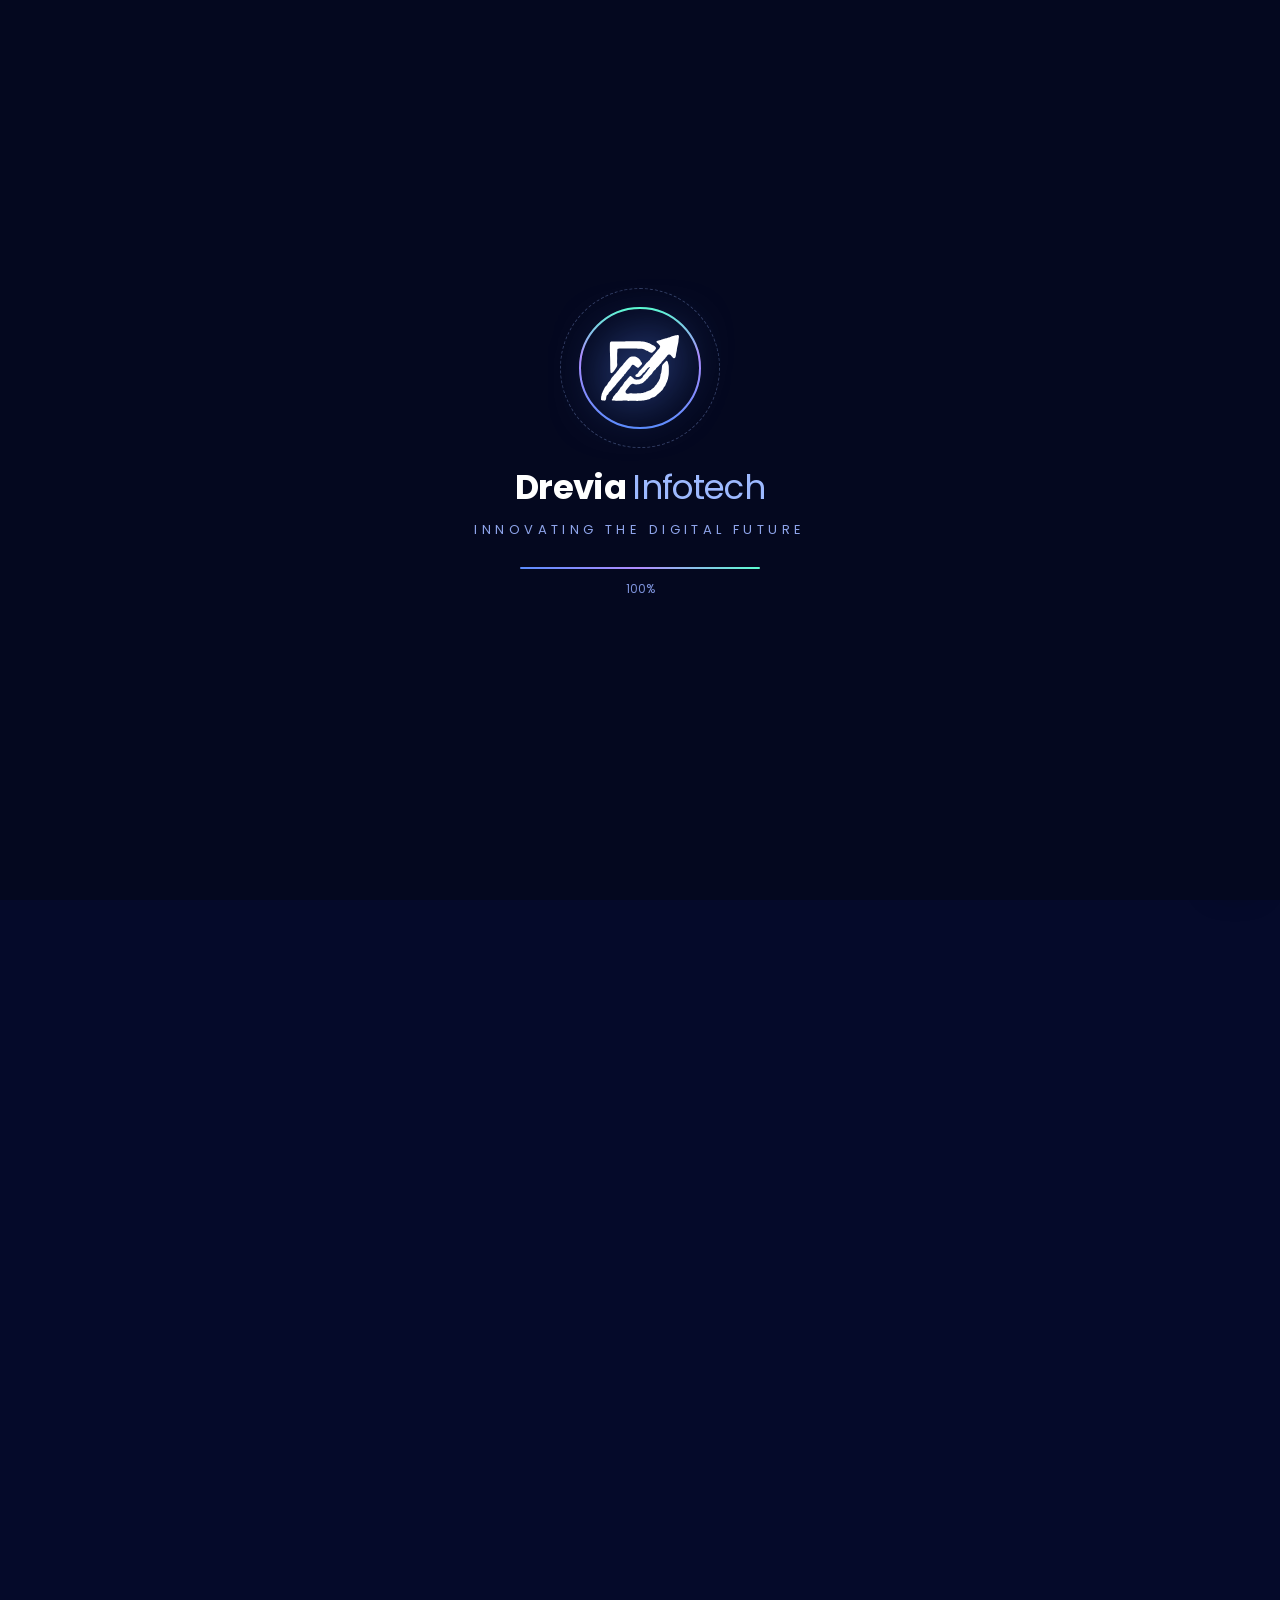
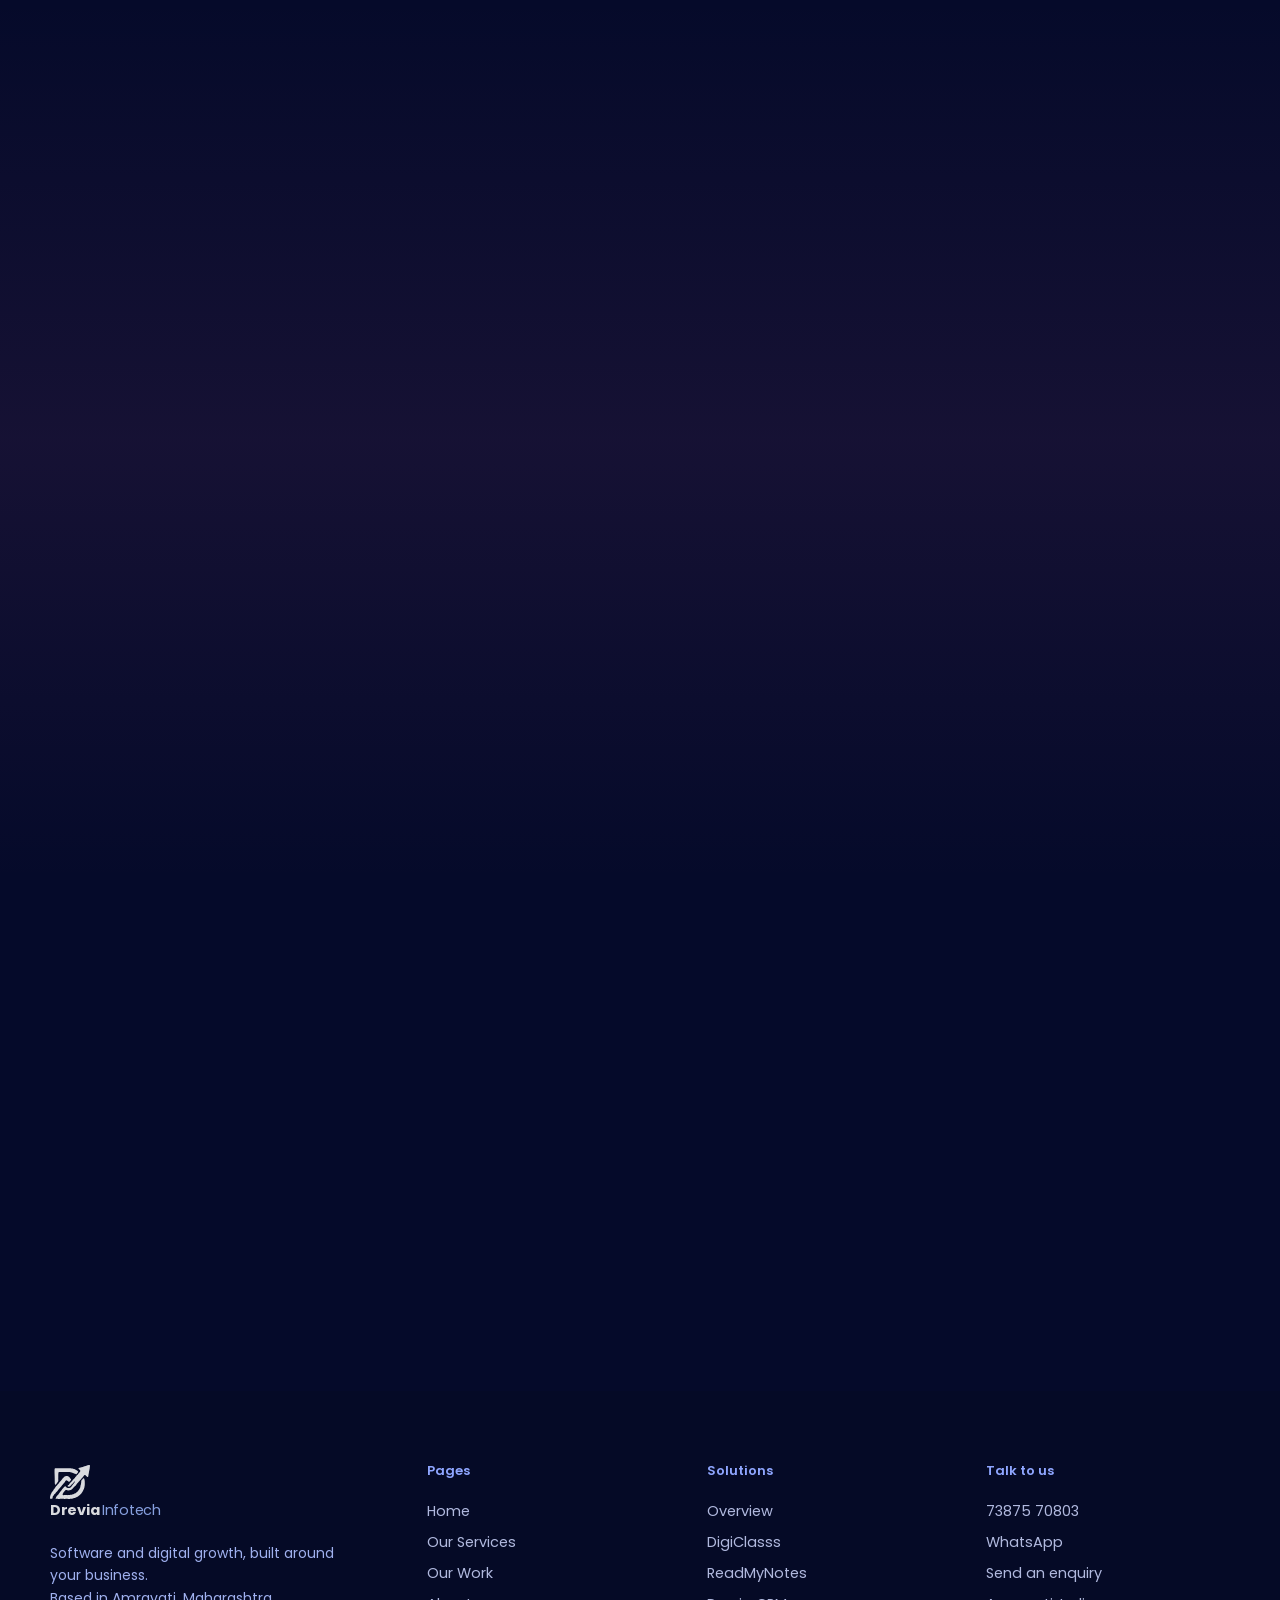
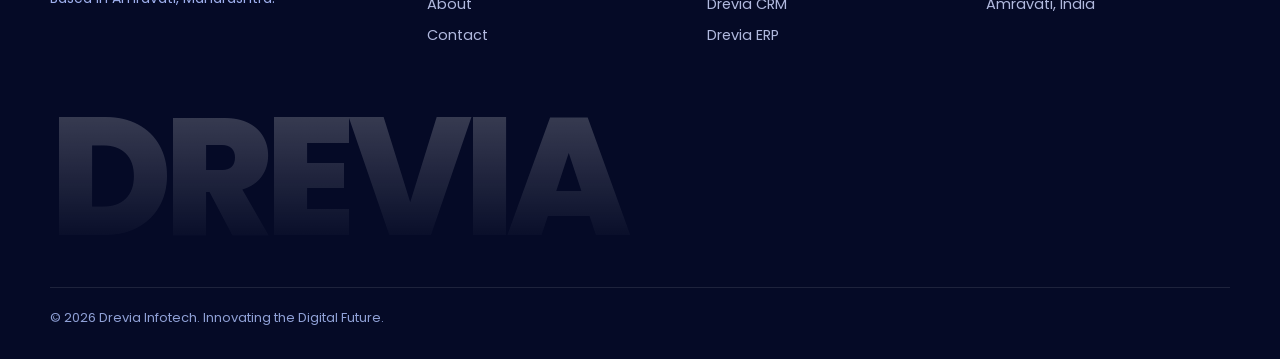
==== index.html @ c932d291 "Initial Drevia Infotech website" ====
<!DOCTYPE html>
<html lang="en"><head><meta charset="utf-8"><meta name="viewport" content="width=device-width,initial-scale=1,viewport-fit=cover">
<title>Software, Apps and Digital Growth in Amravati | Drevia Infotech, Amravati</title><meta name="description" content="Drevia Infotech builds custom mobile apps, ERP and CRM software, websites and digital marketing from Amravati..">
<meta name="theme-color" content="#070d33"><link rel="icon" href="assets/favicon.png">
<link rel="preconnect" href="https://fonts.googleapis.com"><link rel="preconnect" href="https://fonts.gstatic.com" crossorigin>
<link href="https://fonts.googleapis.com/css2?family=Poppins:wght@300;400;500;600;700;800&family=Lora:ital,wght@1,400;1,500&family=Syne:wght@600;700;800&family=Bricolage+Grotesque:opsz,wght@12..96,500;12..96,700;12..96,800&family=Unbounded:wght@400;600;800&family=Fraunces:ital,opsz,wght@0,9..144,500;0,9..144,700;1,9..144,500&family=Space+Grotesk:wght@400;500;700&family=Outfit:wght@400;500;600;800&family=Caveat:wght@600;700&family=Plus+Jakarta+Sans:wght@500;700;800&family=DM+Serif+Display&family=Sora:wght@500;700;800&display=swap" rel="stylesheet"><link rel="stylesheet" href="css/base.css">
<style>
body.home{--bg:#050a2a;--fg:#eef1ff;--acc:#5b8cff;--disp:'Poppins',sans-serif}
.home .aurora{position:absolute;inset:0;overflow:hidden;pointer-events:none}
.home .aurora i{position:absolute;border-radius:50%;filter:blur(90px);opacity:.55;animation:float 14s ease-in-out infinite alternate}
.home .aurora i:nth-child(1){width:46vw;height:46vw;background:#2447d6;left:-10vw;top:-8vw}
.home .aurora i:nth-child(2){width:38vw;height:38vw;background:#6f3bff;right:-8vw;top:6vw;animation-delay:-5s}
.home .aurora i:nth-child(3){width:30vw;height:30vw;background:#00b8d9;left:35vw;bottom:-10vw;opacity:.3;animation-delay:-9s}
@keyframes float{to{transform:translate(6vw,4vw) scale(1.15)}}
.hero{min-height:100svh;padding:calc(var(--ribbon) + var(--nav) + 40px) 0 60px;display:flex;align-items:center;overflow:hidden}
#net{position:absolute;inset:0;width:100%;height:100%}
.hero .grid{display:grid;grid-template-columns:1.25fr .75fr;gap:30px;align-items:center;position:relative;z-index:2}
.hero h1{font-size:clamp(36px,5.6vw,84px);font-weight:800;letter-spacing:-.045em;line-height:.95;margin-bottom:26px}
.hero h1 .sw{display:inline-block;position:relative;height:1.05em;overflow:hidden;vertical-align:bottom;color:#8fb0ff}
.hero h1 .sw .rail{display:block;animation:swap 10s cubic-bezier(.7,0,.2,1) infinite}.hero h1 .sw .rail span{display:block;height:1.05em}
@keyframes swap{0%,18%{transform:translateY(0)}22%,38%{transform:translateY(-20%)}42%,58%{transform:translateY(-40%)}62%,78%{transform:translateY(-60%)}82%,100%{transform:translateY(-80%)}}
.hero p.lead{font-family:'Lora',serif;font-style:italic;font-size:clamp(18px,2.2vw,26px);color:#aebfff;max-width:560px}
.hero .acts{display:flex;gap:14px;flex-wrap:wrap;margin-top:30px}
.hero .tag{display:inline-flex;gap:10px;align-items:center;padding:7px 16px;border:1px solid var(--line);border-radius:99px;background:rgba(255,255,255,.05);font-size:13px;margin-bottom:24px;backdrop-filter:blur(6px)}
.hero .tag i{width:8px;height:8px;border-radius:50%;background:#5bffb0;box-shadow:0 0 12px #5bffb0;animation:blink 1.4s infinite}
.orb{position:relative;aspect-ratio:1;max-width:460px;margin-inline:auto;width:100%}
.orb .core{position:absolute;inset:26%;display:grid;place-items:center;border-radius:50%;background:radial-gradient(circle at 30% 25%,#27388f,#0a1450 70%);box-shadow:0 0 90px rgba(91,140,255,.55),inset 0 0 40px rgba(255,255,255,.12)}
.orb .core img{width:56%;animation:bob 5s ease-in-out infinite;filter:drop-shadow(0 0 20px rgba(120,160,255,.9))}
@keyframes bob{50%{transform:translateY(-8px) rotate(-3deg)}}
.orb .ring{position:absolute;border-radius:50%;border:1px solid rgba(157,185,255,.28);inset:calc(var(--i)*7%);animation:spin 20s linear infinite}
.orb .ring:nth-of-type(2){animation-duration:30s;animation-direction:reverse;border-style:dashed}
.orb .ring:nth-of-type(3){animation-duration:42s}
.orb .chip{position:absolute;left:50%;top:50%;margin:-18px 0 0 -48px;width:96px;height:36px;border-radius:99px;background:rgba(14,22,80,.85);border:1px solid rgba(157,185,255,.35);display:grid;place-items:center;font-size:12px;font-weight:600;backdrop-filter:blur(6px);animation:orbit var(--t) linear infinite;animation-delay:var(--dl)}
@keyframes orbit{from{transform:rotate(0) translateX(var(--r)) rotate(0)}to{transform:rotate(360deg) translateX(var(--r)) rotate(-360deg)}}
.scroll{position:absolute;left:50%;bottom:22px;transform:translateX(-50%);width:24px;height:40px;border:2px solid rgba(255,255,255,.3);border-radius:14px;z-index:3}
.scroll::after{content:"";position:absolute;left:50%;top:7px;width:4px;height:8px;margin-left:-2px;border-radius:2px;background:#fff;animation:sc 1.8s infinite}
@keyframes sc{60%{transform:translateY(12px);opacity:0}}
/* marquee */
.mq{padding:26px 0;border-block:1px solid var(--line);background:rgba(255,255,255,.03);overflow:hidden;white-space:nowrap}
.mq .t{display:inline-flex;gap:50px;animation:mq 34s linear infinite;font-size:clamp(22px,3.5vw,44px);font-weight:700;letter-spacing:-.02em}
.mq .t span{display:inline-flex;align-items:center;gap:50px;color:transparent;-webkit-text-stroke:1px rgba(190,208,255,.6)}
.mq .t span::after{content:"↗";-webkit-text-stroke:0;color:#5b8cff}
.mq:hover .t{animation-play-state:paused}
/* what */
.sec-h{max-width:720px;margin-bottom:56px}
.sec-h h2{font-size:clamp(32px,5vw,64px);font-weight:700}
.sec-h p{color:var(--muted);font-size:17px}
.svc{display:grid;grid-template-columns:repeat(5,1fr);gap:14px}
.svc a{display:flex;flex-direction:column;justify-content:space-between;min-height:340px;padding:26px;border-radius:26px;background:linear-gradient(160deg,rgba(255,255,255,.08),rgba(255,255,255,.02));border:1px solid var(--line);transition:flex .4s,transform .4s,border-color .3s}
.svc a:hover{transform:translateY(-10px);border-color:rgba(157,185,255,.6)}
.svc .i{width:54px;height:54px;border-radius:16px;display:grid;place-items:center;background:linear-gradient(135deg,#3b6fd4,#6f5bff);font-size:24px;box-shadow:0 12px 30px -8px #3b6fd4}
.svc h3{font-size:22px;margin:30px 0 8px}
.svc small{color:var(--muted);font-size:13.5px;line-height:1.5;display:block}
.svc .go{margin-top:18px;font-size:13px;color:#9db9ff;font-weight:600;transition:transform .3s}
.svc a:hover .go{transform:translateX(6px)}
/* stats */
.stats{display:grid;grid-template-columns:repeat(4,1fr);gap:0;border:1px solid var(--line);border-radius:30px;overflow:hidden;background:rgba(255,255,255,.03)}
.stats div{padding:44px 26px;border-right:1px solid var(--line);text-align:left}
.stats div:last-child{border:0}
.stats b{display:block;font-size:clamp(46px,6vw,84px);font-weight:800;letter-spacing:-.04em;line-height:1;background:linear-gradient(180deg,#fff,#7f9bff);-webkit-background-clip:text;background-clip:text;color:transparent}
.stats span{color:var(--muted);font-size:14px}
/* solutions teaser */
.sol-t{display:grid;grid-template-columns:1fr 1fr;gap:60px;align-items:center}
.phone{width:min(290px,80%);aspect-ratio:9/18.5;border-radius:42px;background:#0a0f33;border:8px solid #1b2570;box-shadow:0 50px 100px -30px #3b6fd4,inset 0 0 0 2px rgba(255,255,255,.08);position:relative;overflow:hidden;margin-inline:auto}
.phone::before{content:"";position:absolute;top:8px;left:50%;width:80px;height:20px;margin-left:-40px;background:#000;border-radius:12px;z-index:3}
.phone .scr{position:absolute;inset:0;padding:44px 16px 16px;display:flex;flex-direction:column;gap:10px;animation:slides 12s infinite}
.phone .cardm{border-radius:16px;padding:14px;background:linear-gradient(135deg,rgba(91,140,255,.35),rgba(111,91,255,.2));border:1px solid rgba(255,255,255,.14);font-size:12.5px}
.phone .cardm b{display:block;font-size:15px}
.phone .bar{height:8px;border-radius:6px;background:rgba(255,255,255,.12);overflow:hidden}
.phone .bar i{display:block;height:100%;border-radius:6px;background:linear-gradient(90deg,#5b8cff,#5bffd1);animation:fillb 3s ease-in-out infinite alternate}
@keyframes fillb{from{width:20%}to{width:92%}}
.sol-list{display:grid;gap:12px;margin-top:26px}
.sol-list a{display:flex;align-items:center;gap:16px;padding:18px 20px;border-radius:20px;border:1px solid var(--line);background:rgba(255,255,255,.04);transition:.3s}
.sol-list a:hover{background:rgba(91,140,255,.16);transform:translateX(8px);border-color:rgba(157,185,255,.5)}
.sol-list .e{font-size:26px}.sol-list b{display:block}.sol-list small{color:var(--muted)}
.sol-list .ar{margin-left:auto;color:#9db9ff}
/* how */
.how{display:grid;grid-template-columns:repeat(4,1fr);gap:18px;counter-reset:s}
.how div{padding:28px;border-radius:24px;background:linear-gradient(180deg,rgba(255,255,255,.07),transparent);border:1px solid var(--line);position:relative;overflow:hidden}
.how div::before{counter-increment:s;content:counter(s);position:absolute;right:16px;top:-10px;font-size:110px;font-weight:800;color:rgba(255,255,255,.05)}
.how h4{font-size:19px;margin-bottom:6px}.how p{color:var(--muted);font-size:14px;margin:0}
/* cta */
.big-cta{border-radius:40px;padding:clamp(40px,7vw,90px);text-align:center;background:linear-gradient(135deg,#1c3ac0,#5d3bd1 60%,#0aa3c9);position:relative;overflow:hidden}
.big-cta::before{content:"";position:absolute;inset:0;background:url(assets/logo-mark-white.svg) no-repeat 110% 120%/46%;opacity:.1}
.big-cta h2{font-size:clamp(32px,5.5vw,76px);font-weight:800;position:relative}
.big-cta .acts{display:flex;gap:14px;justify-content:center;flex-wrap:wrap;position:relative}
.big-cta .btn.p{background:#fff;color:#1c2a8f;box-shadow:none}
@media (max-width:980px){
 .hero .grid{grid-template-columns:1fr}.orb{max-width:320px;order:-1;margin-bottom:10px}
 .svc{grid-template-columns:1fr 1fr}.svc a{min-height:260px}.svc a:last-child{grid-column:1/-1}
 .stats{grid-template-columns:1fr 1fr}.stats div:nth-child(2){border-right:0}.stats div:nth-child(-n+2){border-bottom:1px solid var(--line)}
 .sol-t{grid-template-columns:1fr}.how{grid-template-columns:1fr 1fr}
}
@media (max-width:560px){.svc{grid-template-columns:1fr}.how{grid-template-columns:1fr}.stats div{padding:28px 18px}.hero{padding-top:calc(var(--ribbon) + var(--nav) + 20px)}}

.hero::after{content:"";position:absolute;inset:0;background-image:linear-gradient(rgba(120,160,255,.09) 1px,transparent 1px),linear-gradient(90deg,rgba(120,160,255,.09) 1px,transparent 1px);background-size:56px 56px;-webkit-mask-image:radial-gradient(70% 60% at 62% 42%,#000,transparent);mask-image:radial-gradient(70% 60% at 62% 42%,#000,transparent);animation:gm 14s linear infinite;pointer-events:none}
@keyframes gm{to{background-position:56px 56px}}
.stage{position:relative;aspect-ratio:1/1.08;max-width:470px;width:100%;margin-inline:auto}
.stage .glowdisc{position:absolute;inset:10%;border-radius:50%;background:conic-gradient(from 0deg,#2447d6,#8b5cf6,#06b6d4,#2447d6);filter:blur(64px);opacity:.55;animation:spin 14s linear infinite}
.stage .ly{position:absolute;inset:0;transition:transform .25s ease-out}
.dev{position:absolute;left:50%;top:50%;width:44%;aspect-ratio:9/18;margin:-24% 0 0 -22%;border-radius:30px;border:6px solid #1d2b86;background:linear-gradient(180deg,#101a5c,#070d33);box-shadow:0 40px 80px -20px rgba(59,111,212,.7),inset 0 0 0 1px rgba(255,255,255,.1);padding:26px 12px 12px;display:flex;flex-direction:column;gap:9px;animation:fy 6s ease-in-out infinite;overflow:hidden}
.dev::before{content:"";position:absolute;top:6px;left:50%;width:34%;height:9px;margin-left:-17%;border-radius:8px;background:#000}
.dev img{width:26px}.dev .ln{height:7px;border-radius:5px;background:rgba(255,255,255,.14)}
.dev .ring{position:relative;width:62%;margin:4px auto}.dev .ring b{position:absolute;inset:0;display:grid;place-items:center;font-size:15px}
.dev .rg{animation:rgf 4s ease-in-out infinite alternate}
@keyframes rgf{from{stroke-dashoffset:150}to{stroke-dashoffset:16}}
.dev .btnm{margin-top:auto;height:26px;border-radius:99px;background:linear-gradient(90deg,#3b6fd4,#6f5bff);animation:pulse2 2.4s infinite}
@keyframes pulse2{50%{transform:scale(1.05)}}
@keyframes fy{50%{transform:translateY(-14px)}}
.gcard{position:absolute;padding:14px;border-radius:20px;background:rgba(255,255,255,.08);border:1px solid rgba(255,255,255,.2);-webkit-backdrop-filter:blur(14px);backdrop-filter:blur(14px);box-shadow:0 30px 60px -20px rgba(0,0,0,.6);animation:fy 7s ease-in-out infinite}
.g1{left:-2%;top:10%;width:42%;animation-delay:-2s}.g1 small{font-size:11px;color:#b9c9ff}
.g1 .bars{display:flex;gap:5px;align-items:flex-end;height:64px;margin-top:8px}
.g1 .bars i{flex:1;border-radius:5px 5px 0 0;background:linear-gradient(180deg,#5bffd1,#5b8cff);height:20%;animation:bg 3s ease-in-out infinite alternate}
.g1 .bars i:nth-child(2n){animation-delay:-1s}.g1 .bars i:nth-child(3n){animation-delay:-2s}
@keyframes bg{to{height:var(--h)}}
.g2{right:-3%;bottom:12%;width:48%;animation-delay:-4s}
.g2 .bd{display:flex;gap:4px;margin-bottom:10px}.g2 .bd i{width:7px;height:7px;border-radius:50%;background:rgba(255,255,255,.4)}
.g2 .sh1{height:8px;border-radius:5px;margin-bottom:7px;background:linear-gradient(90deg,rgba(255,255,255,.12),rgba(255,255,255,.4),rgba(255,255,255,.12));background-size:200% 100%;animation:shm 2.2s linear infinite}
@keyframes shm{to{background-position:-200% 0}}
.g2 .cb{width:54px;height:20px;border-radius:99px;background:linear-gradient(90deg,#3b6fd4,#6f5bff);margin-top:10px}
.toast{position:absolute;right:2%;top:5%;padding:9px 14px;border-radius:99px;font-size:12px;font-weight:600;background:rgba(255,255,255,.95);color:#0b1550;box-shadow:0 18px 40px -12px #000;opacity:0;transform:translateY(14px) scale(.9);animation:tt 9s infinite}
.t2{animation-delay:3s;top:84%;right:auto;left:2%}.t3{animation-delay:6s;top:92%;right:8%}
@keyframes tt{0%{opacity:0;transform:translateY(14px) scale(.9)}6%,26%{opacity:1;transform:none}33%,100%{opacity:0;transform:translateY(-10px)}}
@media (max-width:980px){.stage{max-width:340px;order:-1;margin-bottom:6px}.g1{left:0}.g2{right:0}.t2{top:88%}.t3{top:96%}}

.hero{min-height:0;padding:calc(var(--ribbon) + var(--nav) + 50px) 0 70px}
.hero .grid{grid-template-columns:1fr 1.08fr;gap:40px}
.hero h1{font-size:clamp(34px,4.7vw,70px);line-height:1}
.hero::after{content:"";position:absolute;inset:0;background-image:linear-gradient(rgba(120,160,255,.09) 1px,transparent 1px),linear-gradient(90deg,rgba(120,160,255,.09) 1px,transparent 1px);background-size:56px 56px;-webkit-mask-image:radial-gradient(70% 60% at 65% 45%,#000,transparent);mask-image:radial-gradient(70% 60% at 65% 45%,#000,transparent);animation:gm 14s linear infinite;pointer-events:none}
@keyframes gm{to{background-position:56px 56px}}
.scene{position:relative;container-type:inline-size;width:100%;max-width:620px;aspect-ratio:1.26/1;margin-inline:auto;--f:2cqw}
.scene .gl{position:absolute;inset:8%;border-radius:50%;background:conic-gradient(from 0deg,#2447d6,#8b5cf6,#06b6d4,#2447d6);filter:blur(60px);opacity:.5;animation:spin 14s linear infinite}
.lap{position:absolute;left:0;top:3%;width:76%;animation:fy 7s ease-in-out infinite}
@keyframes fy{50%{transform:translateY(-1.8cqw)}}
.lscr{aspect-ratio:16/10.6;background:#0b1450;border:.9cqw solid #1d2b86;border-radius:1.5cqw 1.5cqw 0 0;overflow:hidden;box-shadow:0 3cqw 7cqw -2cqw rgba(59,111,212,.75)}
.lbase{height:1.5cqw;margin:0 -4%;background:linear-gradient(#d5ddff,#8795d4);border-radius:0 0 2cqw 2cqw}
.lbar{display:flex;align-items:center;gap:.7cqw;padding:1cqw 1.8cqw;background:#121c63;font-size:calc(var(--f)*1.05)}
.lbar i{width:1cqw;height:1cqw;border-radius:50%;background:#ff5f57}.lbar i:nth-child(2){background:#febc2e}.lbar i:nth-child(3){background:#28c840}
.lbar span{font-weight:700;margin-left:1.2cqw;font-size:calc(var(--f)*1.15)}.lbar em{margin-left:auto;font-style:normal;opacity:.65}
.inv{padding:1.2cqw 2.4cqw 1.2cqw 2cqw;font-size:var(--f);color:#eef1ff}
.th,.tr{display:grid;grid-template-columns:1.3fr .6fr 1fr 1fr;gap:.6cqw;padding:.6cqw 0}
.th span:nth-child(n+2),.tr span:nth-child(n+2){text-align:right}
.th{color:#8fa6ff;border-bottom:1px solid rgba(255,255,255,.18);font-size:calc(var(--f)*.9)}
.tr{border-bottom:1px dashed rgba(255,255,255,.12);opacity:0}
.scene.in .tr{animation:rowin .6s forwards;animation-delay:calc(.5s + var(--k)*.3s)}
@keyframes rowin{from{opacity:0;transform:translateX(-14px)}to{opacity:1;transform:none}}
.sm{margin:1cqw 0 0 auto;width:56%}
.sm>div{display:flex;justify-content:space-between;padding:.35cqw 0;color:#c7d3ff}
.sm .gt{margin-top:.6cqw;padding:.9cqw 1.2cqw;border-radius:1cqw;background:linear-gradient(90deg,#3b6fd4,#6f5bff);color:#fff;font-size:calc(var(--f)*1.15);font-weight:700}
.scene.in .gt{animation:pu 3s 1.8s infinite}@keyframes pu{50%{box-shadow:0 0 0 .8cqw rgba(111,91,255,.3)}}
.webc{position:absolute;left:5%;bottom:0;width:36%;padding:1.4cqw;border-radius:2cqw;background:rgba(255,255,255,.1);border:1px solid rgba(255,255,255,.22);-webkit-backdrop-filter:blur(14px);backdrop-filter:blur(14px);box-shadow:0 3cqw 6cqw -2cqw #000;animation:fy 8s -3s ease-in-out infinite;font-size:var(--f)}
.wb{display:flex;gap:.5cqw;align-items:center;margin-bottom:1cqw}.wb i{width:.9cqw;height:.9cqw;border-radius:50%;background:rgba(255,255,255,.45)}.wb span{margin-left:.8cqw;font-size:calc(var(--f)*.8);opacity:.7}
.wh1{font-weight:700;font-size:calc(var(--f)*1.4);margin-bottom:.8cqw}
.sh1{height:.9cqw;border-radius:1cqw;margin-bottom:.7cqw;background:linear-gradient(90deg,rgba(255,255,255,.14),rgba(255,255,255,.45),rgba(255,255,255,.14));background-size:200% 100%;animation:shm 2.2s linear infinite}
@keyframes shm{to{background-position:-200% 0}}
.wcb{width:7cqw;height:2.2cqw;border-radius:99px;background:linear-gradient(90deg,#3b6fd4,#6f5bff);margin-top:1cqw}
.ph2{position:absolute;right:0;bottom:0;width:27%;aspect-ratio:9/18;border-radius:3.6cqw;border:.8cqw solid #1d2b86;background:linear-gradient(180deg,#101a5c,#070d33);box-shadow:0 3cqw 7cqw -2cqw rgba(59,111,212,.8);padding:3.4cqw 1.5cqw 1.5cqw;display:flex;flex-direction:column;gap:1cqw;font-size:calc(var(--f)*.88);animation:fy 6s -2s ease-in-out infinite;overflow:hidden}
.notch{position:absolute;top:.9cqw;left:50%;width:30%;height:1.1cqw;margin-left:-15%;border-radius:1cqw;background:#000}
.ptabs{display:flex;background:rgba(255,255,255,.08);border-radius:99px;padding:.3cqw}.ptabs b{flex:1;text-align:center;padding:.5cqw 0;border-radius:99px;font-weight:600;font-size:calc(var(--f)*.85);color:#9db0ff}.ptabs b.on{background:#3b6fd4;color:#fff}
.kp2{display:grid;grid-template-columns:1fr 1fr;gap:.8cqw}.kp2 div{background:rgba(255,255,255,.08);border-radius:1.2cqw;padding:.9cqw 1cqw}.kp2 em{font-style:normal;font-weight:800;font-size:calc(var(--f)*1.7);display:block;line-height:1.1}.kp2 span{font-size:calc(var(--f)*.75);color:#9db0ff}
.lst2{display:grid;gap:.8cqw}.it{display:flex;gap:.9cqw;align-items:center;background:rgba(255,255,255,.07);border-radius:1.2cqw;padding:.8cqw .9cqw}
.it i{width:2.8cqw;height:2.8cqw;border-radius:50%;background:#3b6fd4;display:grid;place-items:center;font-style:normal;font-size:calc(var(--f)*.9);flex:none}
.it b{display:block;font-size:calc(var(--f)*.9)}.it span{font-size:calc(var(--f)*.72);color:#a9b8ff;line-height:1.3;display:block}
.lst2 .it:first-child{animation:ni 6s infinite}@keyframes ni{0%,70%{background:rgba(255,255,255,.07)}80%,90%{background:rgba(91,140,255,.4)}}
.pbtn{margin-top:auto;display:grid;grid-template-columns:1fr 1fr;gap:.7cqw}.pbtn span{text-align:center;padding:.8cqw 0;border-radius:99px;background:linear-gradient(90deg,#3b6fd4,#6f5bff);font-size:calc(var(--f)*.75);font-weight:600}
.sv{padding:clamp(50px,6vw,80px) 0}.sv .sec-h{margin-bottom:34px}.sv .sec-h h2{font-size:clamp(28px,4vw,50px)}
.svc{grid-template-columns:repeat(4,1fr)}.svc a{min-height:230px;padding:22px}.svc a:last-child{grid-column:auto}.svc h3{margin:22px 0 6px;font-size:20px}
.cs{padding-top:0;background:linear-gradient(180deg,transparent,rgba(244,114,182,.07),transparent)}
.kick{display:inline-block;padding:5px 14px;border-radius:99px;border:1px solid rgba(244,114,182,.5);color:#f9a8d4;font-size:12.5px;font-weight:600;margin-bottom:14px}
.ct2{display:grid;grid-template-columns:1.1fr .9fr;gap:40px;align-items:center}
.ct2 h2{font-size:clamp(30px,4.2vw,54px);font-weight:700}
.adv2{list-style:none;padding:0;margin:18px 0 24px;display:grid;grid-template-columns:1fr 1fr;gap:10px}.adv2 li{padding:12px 14px 12px 38px;border-radius:14px;background:rgba(255,255,255,.05);border:1px solid var(--line);font-size:14px;color:var(--muted);position:relative}.adv2 li::before{content:"✓";position:absolute;left:14px;color:#f472b6;font-weight:800}.adv2 b{color:#fff}
.cs .btn.p{--btnbg:linear-gradient(135deg,#f472b6,#8b5cf6);box-shadow:0 14px 40px -14px #f472b6}
.mini{display:grid;grid-template-columns:repeat(3,1fr);gap:10px;padding:16px;border-radius:26px;border:1px solid rgba(244,114,182,.3);background:rgba(255,255,255,.04);box-shadow:0 40px 80px -40px #f472b6}
.mc{background:rgba(255,255,255,.05);border-radius:16px;padding:10px;min-height:170px}.mc h6{margin:0 0 10px;font-size:12px;color:#f9a8d4;font-family:'Poppins'}
.c1{display:block;padding:9px 10px;border-radius:10px;background:rgba(255,255,255,.09);font-size:12px;margin-bottom:7px}.c1.mv{animation:mvv 7s ease-in-out infinite;border:1px solid #f472b6}
@keyframes mvv{0%,25%{transform:translateX(0)}45%,75%{transform:translateX(calc(100% + 10px));background:rgba(244,114,182,.35)}95%,100%{transform:translateX(0)}}
.ih{margin:46px 0 16px;font-size:clamp(20px,2.4vw,28px);display:flex;align-items:center;gap:12px;flex-wrap:wrap}
.ih i,.ii i{font-style:normal;font-size:11px;font-weight:600;padding:3px 11px;border-radius:99px;background:rgba(251,191,36,.14);color:#fbbf24;border:1px solid rgba(251,191,36,.35);white-space:nowrap}
.ind2{display:grid;grid-template-columns:repeat(3,1fr);gap:10px}
.ii{display:flex;gap:12px;align-items:center;padding:14px 16px;border-radius:18px;border:1px solid var(--line);background:rgba(255,255,255,.04);transition:.3s}
.ii:hover{transform:translateY(-4px);border-color:#f472b6}.ii>span{font-size:24px}.ii b{display:block;font-size:14.5px}.ii small{color:var(--muted);font-size:12px;line-height:1.3;display:block}.ii i{margin-left:auto}
.ii.feat{background:linear-gradient(135deg,rgba(244,114,182,.2),rgba(139,92,246,.12));border-color:#f472b6}
.big-cta{padding:clamp(34px,5vw,64px)}.big-cta h2{font-size:clamp(28px,4.4vw,56px)}
@media (max-width:980px){.hero .grid{grid-template-columns:1fr;gap:28px}.scene{max-width:520px}.svc{grid-template-columns:1fr 1fr}.ct2{grid-template-columns:1fr}.ind2{grid-template-columns:1fr 1fr}}
@media (max-width:700px){
 .hero{padding-bottom:50px}.hero h1{font-size:clamp(32px,9vw,44px)}
 
 
 .svc a{min-height:0;padding:16px}.svc small,.svc .go{display:none}.svc h3{margin:14px 0 0;font-size:16px}.svc .i{width:44px;height:44px;font-size:20px}
 .adv2{grid-template-columns:1fr}.mini{grid-template-columns:1fr 1fr 1fr;padding:10px}.mc{min-height:0}.ind2{grid-template-columns:1fr 1fr;gap:8px}.ii small,.ii i{display:none}.ii{padding:12px;gap:10px}.ii b{font-size:13px}.ii>span{font-size:20px}
}

.ph2:hover,.ph2:focus-within{animation-play-state:paused}
.ph2{container-type:inline-size;font-size:5.6cqw;padding:12cqw 5cqw 5cqw;gap:4cqw;border-radius:16cqw;border-width:3cqw;aspect-ratio:9/18.2}
.ph2 .notch{top:3cqw;height:4cqw;border-radius:4cqw}
#ph .ptabs{padding:1cqw;display:flex;border-radius:99px}
#ph .ptabs button{flex:1;border:0;background:transparent;color:#9db0ff;font:600 5.2cqw 'Poppins',sans-serif;padding:2.4cqw 0;border-radius:99px;cursor:pointer;transition:.25s}
#ph .ptabs button.on{background:#3b6fd4;color:#fff}
#ph .pv{display:none;flex-direction:column;gap:3.4cqw;min-height:0;animation:pvin .35s}#ph .pv.on{display:flex}
@keyframes pvin{from{opacity:0;transform:translateY(8px)}}
#ph .kp2{display:grid;grid-template-columns:1fr 1fr;gap:3cqw}
#ph .kp2 div{background:rgba(255,255,255,.08);border-radius:5cqw;padding:3cqw 3.4cqw}
#ph .kp2 em{font-style:normal;font-weight:800;font-size:11cqw;display:block;line-height:1.1}
#ph .kp2 span{font-size:4.4cqw;color:#9db0ff}
#ph .lst2{display:grid;gap:3cqw}
#ph .it{display:flex;gap:3cqw;align-items:center;background:rgba(255,255,255,.07);border-radius:5cqw;padding:3cqw;width:100%;border:0;color:#fff;text-align:left;font:inherit;animation:pvin .4s}
#ph button.it{cursor:pointer}
#ph .it i{width:10cqw;height:10cqw;border-radius:50%;background:#3b6fd4;display:grid;place-items:center;font-style:normal;font-size:5cqw;flex:none}
#ph .it b{display:block;font-size:5.4cqw;line-height:1.2}
#ph .it span{font-size:4.4cqw;color:#a9b8ff;display:block;line-height:1.25}
#ph .it .st{margin-left:auto;font-size:3.8cqw;font-weight:700;padding:1.2cqw 3cqw;border-radius:99px;background:rgba(91,140,255,.3);color:#cfe0ff;flex:none}
#ph .it .st.s1{background:rgba(251,191,36,.25);color:#fde68a}#ph .it .st.s2{background:rgba(34,197,94,.28);color:#bbf7d0}
#ph .pt{font-size:4cqw;color:#8fa3ee;text-align:center;margin:0}
#ph .pbtn{margin-top:auto;display:grid;grid-template-columns:1fr 1fr;gap:2.6cqw}
#ph .pbtn button{border:0;border-radius:99px;padding:3.2cqw 1cqw;background:linear-gradient(90deg,#3b6fd4,#6f5bff);color:#fff;font:600 4.6cqw 'Poppins',sans-serif;cursor:pointer;transition:transform .15s}
#ph .pbtn button:active{transform:scale(.94)}
.ptoast{position:absolute;left:5cqw;right:5cqw;bottom:20cqw;padding:3cqw;border-radius:4cqw;background:#fff;color:#0b1550;font-size:4.6cqw;font-weight:600;text-align:center;opacity:0;transform:translateY(10px);transition:.3s;pointer-events:none}
.ptoast.on{opacity:1;transform:none}
.demo{padding:0 0 clamp(40px,5vw,70px);margin-top:-10px}
.db{display:grid;grid-template-columns:1.3fr .7fr;gap:30px;align-items:center;padding:clamp(26px,4vw,48px);border-radius:32px;background:linear-gradient(120deg,rgba(244,114,182,.18),rgba(91,140,255,.16));border:1px solid rgba(255,255,255,.18);position:relative;overflow:hidden;box-shadow:0 40px 90px -50px #8b5cf6}
.db h2{font-size:clamp(28px,3.8vw,48px);font-weight:800;margin:6px 0 0}
.dsub{font-size:14px;color:#f9a8d4;font-weight:600;letter-spacing:.02em;margin:4px 0 14px}
.dp{color:var(--muted);max-width:520px}
.db .btn.p{--btnbg:linear-gradient(135deg,#f472b6,#8b5cf6);box-shadow:0 14px 40px -14px #f472b6}
.dvis{list-style:none;margin:0;padding:0;display:grid;gap:10px}
.dvis li{padding:14px 16px 14px 46px;border-radius:16px;background:rgba(255,255,255,.07);border:1px solid var(--line);font-size:14px;color:var(--muted);position:relative}
.dvis li::before{content:"✓";position:absolute;left:14px;top:50%;margin-top:-13px;width:26px;height:26px;border-radius:50%;background:#f472b6;color:#fff;display:grid;place-items:center;font-size:14px;font-weight:800}
.dvis b{color:#fff}
#ph .kp2{align-items:start}#ph .pv{flex:none}
@media (min-width:701px){#ph.ph2{border-radius:32px;border-width:6px;padding:30px 11px 11px;gap:9px}}
@media (max-width:980px){.db{grid-template-columns:1fr}}
@media (max-width:700px){
 .hero{padding:calc(var(--ribbon) + var(--nav) + 26px) 0 36px}
 .hero .grid{gap:26px}.hero .tag{font-size:12px;padding:6px 12px;margin-bottom:16px}
 .hero h1{font-size:clamp(34px,10vw,46px);letter-spacing:-.04em}
 .hero p.lead{font-size:17px}
 .hero .acts{display:grid;grid-template-columns:1fr;gap:10px}.hero .acts .btn{justify-content:center;width:100%}
 .scene{aspect-ratio:auto;display:flex;justify-content:center;max-width:none}.scene .gl{inset:10% 15%}
 .lap,.webc{display:none}
 #ph{position:relative;right:auto;bottom:auto;width:min(272px,78vw);animation:none}
 .db{padding:24px 20px;border-radius:26px}.db .acts{display:grid;grid-template-columns:1fr 1fr;gap:10px}.db .acts .btn{justify-content:center;padding:14px 10px}
 .sv{padding:36px 0}.pad{padding-top:44px;padding-bottom:44px}
}
</style></head>
<body class="home loading">
<div id="loader" aria-label="Loading Drevia Infotech">
<div class="aur"></div><div class="panel t"></div><div class="panel b"></div><div class="lg-sweep"></div>
<div class="core">
 <div class="lg-mark"><svg viewBox="0 0 132 132"><defs><linearGradient id="lgg" x1="0" x2="1"><stop offset="0" stop-color="#5b8cff"/><stop offset=".6" stop-color="#b18cff"/><stop offset="1" stop-color="#5bffd1"/></linearGradient></defs><circle class="c1" cx="66" cy="66" r="60"/><circle class="c2" cx="66" cy="66" r="60"/></svg><img src="assets/logo-mark-white.svg" alt="Drevia Infotech logo"></div>
 <div class="lg-name" data-lg><span class="ch" style="--k:0">D</span><span class="ch" style="--k:1">r</span><span class="ch" style="--k:2">e</span><span class="ch" style="--k:3">v</span><span class="ch" style="--k:4">i</span><span class="ch" style="--k:5">a</span> <em><span class="ch" style="--k:7">I</span><span class="ch" style="--k:8">n</span><span class="ch" style="--k:9">f</span><span class="ch" style="--k:10">o</span><span class="ch" style="--k:11">t</span><span class="ch" style="--k:12">e</span><span class="ch" style="--k:13">c</span><span class="ch" style="--k:14">h</span></em></div>
 <div class="lg-tag">INNOVATING THE DIGITAL FUTURE</div>
 <div class="lg-bar"><i></i></div><div class="lg-pct">0%</div>
</div></div><div class="progress"></div><div id="glow"></div><header class="nav"><div class="wrap">
<a class="brand" href="index.html" aria-label="Drevia Infotech home"><img src="assets/logo-mark.svg" alt="" class="lm"><div>Drevia <span>Infotech</span></div></a>
<nav class="links" aria-label="Main"><a class="l on" href="index.html">Home</a><a class="l" href="services.html">Our Services</a><a class="l" href="work.html">Our Work</a><a class="l" href="about.html">About</a><a class="l" href="contact.html">Contact</a>
<div class="cta-wrap"><button class="cta" aria-haspopup="true" aria-expanded="false">Solutions <svg width="14" height="14" viewBox="0 0 24 24" fill="none" stroke="currentColor" stroke-width="2.5"><path d="m6 9 6 6 6-6"/></svg></button>
<div class="menu" role="menu"><a href="drevia-crm.html"><span class="ic" style="background:rgba(244,114,182,.18)">🎯</span><span><b>Drevia CRM</b><small>Leads, follow-ups and pipeline for every industry</small></span></a><a href="drevia-erp.html"><span class="ic" style="background:rgba(52,211,153,.18)">📊</span><span><b>Drevia ERP</b><small>Billing, stock, HR and reports in one system</small></span></a><a href="digiclasss.html"><span class="ic" style="background:rgba(45,212,191,.18)">🎓</span><span><b>DigiClasss</b><small>One app for institutes, teachers, students, parents</small></span></a><a href="readmynotes.html"><span class="ic" style="background:rgba(250,204,21,.18)">📚</span><span><b>ReadMyNotes</b><small>University-wise notes, papers and material</small></span></a><a class="all" href="solutions.html">See all solutions overview</a></div></div></nav>
<button class="burger" aria-label="Open menu"><i></i><i></i><i></i></button></div></header>
<div class="drawer" aria-label="Mobile menu"><a href="index.html">Home</a><a href="services.html">Our Services</a><a href="work.html">Our Work</a><a href="about.html">About</a><a href="contact.html">Contact</a><small>Solutions</small><a class="s" href="solutions.html">All solutions</a><a class="s" href="digiclasss.html">DigiClasss</a><a class="s" href="readmynotes.html">ReadMyNotes</a><a class="s" href="drevia-crm.html">Drevia CRM</a><a class="s" href="drevia-erp.html">Drevia ERP</a><a href="https://wa.me/917387570803" style="color:#7dffb0;font-size:18px;margin-top:20px">WhatsApp us: 73875 70803</a></div>
<main>
<section class="hero"><div class="aurora"><i></i><i></i><i></i></div>
<div class="wrap"><div class="grid"><div>
<div class="tag" data-r="blur"><i></i> Information Technology company in Amravati</div>
<h1><span data-split>We build software your</span> <span class="sw" aria-label="business"><span class="rail"><span>business</span><span>institute</span><span>shop</span><span>brand</span><span>business</span></span></span> <span data-split>runs on.</span></h1>
<p class="lead" data-r="blur" style="--d:.5s">Software and digital growth, built around your business.</p>
<div class="acts" data-r="up" style="--d:.7s"><a class="btn p" href="contact.html" data-mag>Start your project</a><button class="btn g" type="button" data-demo data-mag>Book free CRM demo</button></div></div>
<div class="scene" data-r="zoom" style="--d:.4s"><div class="gl"></div>
<div class="lap" aria-hidden="true"><div class="lscr"><div class="lbar"><i></i><i></i><i></i><span>Billing Software</span><em>Invoice #1042</em></div>
<div class="inv"><div class="th"><span>Item</span><span>Qty</span><span>Price</span><span>Amount</span></div>
<div class="tr" style="--k:0"><span>Item 1</span><span>2</span><span>₹500</span><span>₹1,000</span></div>
<div class="tr" style="--k:1"><span>Item 2</span><span>1</span><span>₹1,200</span><span>₹1,200</span></div>
<div class="tr x" style="--k:2"><span>Item 3</span><span>3</span><span>₹300</span><span>₹900</span></div>
<div class="sm"><div><span>Subtotal</span><b>₹3,100</b></div><div><span>Tax (18%)</span><b>₹558</b></div><div class="gt"><span>Grand total</span><b>₹3,658</b></div></div></div></div><div class="lbase"></div></div>
<div class="webc" aria-hidden="true"><div class="wb"><i></i><i></i><i></i><span>yourbusiness.com</span></div><div class="wh1">Website</div><div class="sh1"></div><div class="sh1" style="width:60%"></div><div class="wcb"></div></div>
<div class="ph2" id="ph"><div class="notch"></div>
<div class="ptabs" role="tablist"><button type="button" class="on" data-pv="0" role="tab">Dashboard</button><button type="button" data-pv="1" role="tab">CRM</button></div>
<div class="pv on" data-v="0"><div class="kp2"><div><em id="kl">24</em><span>New leads</span></div><div><em id="kf">9</em><span>Follow-ups</span></div></div><div class="lst2" id="act"></div></div>
<div class="pv" data-v="1"><div class="lst2" id="leads"></div><p class="pt">Tap a lead to move it forward</p></div>
<div class="pbtn"><button type="button" id="addL">+ New lead</button><button type="button" id="addF">+ Follow-up</button></div><div class="ptoast" id="pt"></div></div></div></div></div></section>
<section class="demo"><div class="wrap"><div class="db" data-r="up"><div class="dtxt"><span class="kick">Free demo</span><h2>Book a Free CRM Demo</h2><p class="dsub">CRM Software by Drevia Infotech</p>
<p class="dp">See how Drevia CRM captures every lead and reminds your team to follow up. A free 30-minute walkthrough at a time that suits you.</p>
<div class="acts"><button class="btn p" type="button" data-demo data-mag>Book Demo</button><a class="btn g" href="drevia-crm.html" data-mag>Know More</a></div></div>
<ul class="dvis"><li><b>Free</b> and no obligation</li><li><b>30 minutes</b> with our team</li><li><b>Your time</b> between 9 AM and 8:30 PM</li></ul></div></div></section>
<section class="pad sv"><div class="wrap">
<div class="sec-h" data-r="up"><h2>Four services, one team.</h2></div>
<div class="svc">
<a class="spot" href="services.html#apps" data-r="up" data-tilt="6"><div><div class="i">📱</div><h3>Custom mobile apps</h3><small>Customer apps, staff apps, loyalty, live tracking. Android and iOS.</small></div><span class="go">View service ↗</span></a>
<a class="spot" href="services.html#erp" data-r="up" style="--d:.08s" data-tilt="6"><div><div class="i">🧩</div><h3>ERP and CRM</h3><small>Sales, stock, leads, HR and payroll in one system.</small></div><span class="go">View service ↗</span></a>
<a class="spot" href="services.html#web" data-r="up" style="--d:.16s" data-tilt="6"><div><div class="i">🌐</div><h3>Custom websites</h3><small>Business sites, online stores, booking forms, easy admin panel.</small></div><span class="go">View service ↗</span></a>
<a class="spot" href="services.html#marketing" data-r="up" style="--d:.24s" data-tilt="6"><div><div class="i">📈</div><h3>Digital marketing</h3><small>SEO, ChatGPT and Gemini visibility, Google Business Profile, ads.</small></div><span class="go">View service ↗</span></a>

</div></div></section>
<section class="pad cs"><div class="wrap"><div class="ct2"><div data-r="left"><span class="kick">Our product</span><h2>Drevia CRM. Never lose a lead again.</h2>
<p class="muted">Capture every enquiry, remember every follow-up and see your whole pipeline in one place. Shaped for the way your industry sells.</p>
<ul class="adv2"><li><b>Capture</b> every lead in one place</li><li><b>Remind</b> your team to follow up</li><li><b>See</b> the pipeline at a glance</li><li><b>Assign</b> leads and track your team</li></ul>
<div class="acts"><a class="btn p" href="drevia-crm.html" data-mag>Explore Drevia CRM</a><a class="btn g" href="solutions.html" data-mag>All solutions</a></div></div>
<div class="mini" data-r="right"><div class="mc"><h6>New lead</h6><span class="c1">Rahul S.</span><span class="c1">Priya P.</span></div><div class="mc"><h6>Follow-up</h6><span class="c1">Amit J.</span><span class="c1 mv">Neha K.</span></div><div class="mc"><h6>Won</h6><span class="c1">Sagar D.</span></div></div></div>
<h3 class="ih" data-r="up">Made for your industry</h3><div class="ind2"><div class="ii feat" data-r="up" style="--d:0.00s"><span>🏠</span><div><b>Real Estate</b><small>Enquiries, site visits and bookings</small></div></div><div class="ii" data-r="up" style="--d:0.07s"><span>🎓</span><div><b>Education</b><small>Admission enquiries to enrolments</small></div></div><div class="ii" data-r="up" style="--d:0.14s"><span>🏥</span><div><b>Healthcare</b><small>Appointments and patient follow-ups</small></div></div><div class="ii" data-r="up" style="--d:0.00s"><span>🚗</span><div><b>Automobile</b><small>Test drives and finance leads</small></div></div><div class="ii" data-r="up" style="--d:0.07s"><span>💎</span><div><b>Jewellery and Retail</b><small>Customers, occasions, wishlists</small></div></div><div class="ii" data-r="up" style="--d:0.14s"><span>💇</span><div><b>Salons and Wellness</b><small>Rebookings and offers</small></div></div><div class="ii" data-r="up" style="--d:0.00s"><span>🍽️</span><div><b>Restaurants and Cafes</b><small>Guests, events and offers</small></div></div><div class="ii" data-r="up" style="--d:0.07s"><span>🏦</span><div><b>Finance and Insurance</b><small>Renewals and call follow-ups</small></div></div><div class="ii" data-r="up" style="--d:0.14s"><span>🏗️</span><div><b>Construction and Interiors</b><small>Quotes and project stages</small></div></div></div></div></section>
<section class="pad" style="padding-top:0"><div class="wrap"><div class="big-cta" data-r="zoom"><h2>Have a problem worth solving with software?</h2><p style="position:relative;font-size:18px;opacity:.9">Call us on 73875 70803 or send us the details.</p>
<div class="acts"><a class="btn p" href="tel:+917387570803" data-mag>Call 73875 70803</a><a class="btn g" href="contact.html" data-mag>Fill the enquiry form</a></div></div></div></section>
</main>
<footer class="ft"><div class="wrap">
<div class="fgrid"><div><a class="brand" href="index.html" style="color:#fff"><img src="assets/logo-mark-white.svg" alt=""><div>Drevia <span>Infotech</span></div></a>
<p style="margin:16px 0 0;max-width:300px;color:#9fb0ee;font-size:14px">Software and digital growth, built around your business.<br>Based in Amravati, Maharashtra.</p></div>
<div><h5>Pages</h5><a href="index.html">Home</a><a href="services.html">Our Services</a><a href="work.html">Our Work</a><a href="about.html">About</a><a href="contact.html">Contact</a></div><div><h5>Solutions</h5><a href="solutions.html">Overview</a><a href="digiclasss.html">DigiClasss</a><a href="readmynotes.html">ReadMyNotes</a><a href="drevia-crm.html">Drevia CRM</a><a href="drevia-erp.html">Drevia ERP</a></div>
<div><h5>Talk to us</h5><a href="tel:+917387570803">73875 70803</a><a href="https://wa.me/917387570803">WhatsApp</a><a href="contact.html">Send an enquiry</a><a href="contact.html#map">Amravati, India</a></div></div>
<div class="big" aria-hidden="true">DREVIA</div>
<div class="fbot"><span>© 2026 Drevia Infotech. Innovating the Digital Future.</span></div></div></footer>
<div class="fab"><a class="wa" href="https://wa.me/917387570803" aria-label="WhatsApp Drevia Infotech"><svg width="26" height="26" viewBox="0 0 24 24" fill="currentColor"><path d="M20.5 3.5A11 11 0 0 0 3.2 17.3L2 22l4.8-1.2A11 11 0 1 0 20.5 3.5zm-8.4 17a9 9 0 0 1-4.6-1.3l-.3-.2-2.8.7.8-2.7-.2-.3a9 9 0 1 1 7.1 3.8zm5-6.7c-.3-.1-1.6-.8-1.8-.9s-.4-.1-.6.1-.7.9-.8 1-.3.2-.6.1a7.3 7.3 0 0 1-3.6-3.1c-.3-.5.3-.4.8-1.4a.5.5 0 0 0 0-.5l-.8-1.9c-.2-.5-.4-.4-.6-.4h-.5a1 1 0 0 0-.7.3 3 3 0 0 0-.9 2.2 5.2 5.2 0 0 0 1.1 2.8 11.800 11.800 0 0 0 4.500 4c1.700.7 2.400.8 3.200.7a2.700 2.700 0 0 0 1.800-1.300 2.200 2.200 0 0 0 .2-1.300c-.1-.1-.3-.2-.6-.3z"/></svg></a>
<a class="ph" href="tel:+917387570803" aria-label="Call Drevia Infotech"><svg width="24" height="24" viewBox="0 0 24 24" fill="none" stroke="currentColor" stroke-width="2"><path d="M22 16.9v3a2 2 0 0 1-2.2 2 19.800 19.800 0 0 1-8.600-3.100 19.500 19.500 0 0 1-6-6A19.800 19.800 0 0 1 2.100 4.200 2 2 0 0 1 4.100 2h3a2 2 0 0 1 2 1.700c.1 1 .4 1.900.7 2.800a2 2 0 0 1-.5 2.100L8.100 9.900a16 16 0 0 0 6 6l1.300-1.300a2 2 0 0 1 2.100-.4c.9.3 1.800.6 2.800.7a2 2 0 0 1 1.700 2z"/></svg></a></div>
<script src="js/main.js"></script>
<script></script>
<script>(function(){
var L=24,F=9,names=['Rahul S.','Priya P.','Amit J.','Neha K.','Sagar D.','Pooja T.','Vikas G.','Sneha K.'],ni=3,times=['4:30 PM','5:15 PM','11:00 AM','12:30 PM'],ti=1;
var leads=[{n:'Rahul S.',s:0},{n:'Priya P.',s:1},{n:'Amit J.',s:2}],act=[{i:'+',t:'New lead',d:'Rahul S. · Enquiry'},{i:'⏰',t:'New follow-up',d:'Today, 4:30 PM'},{i:'✓',t:'Deal won',d:'Patil Stores'}];
var ST=['New','Talking','Won'],$=function(i){return document.getElementById(i)};if(!$('ph'))return;
function R(){$('kl').textContent=L;$('kf').textContent=F;
 $('act').innerHTML=act.slice(0,3).map(function(a){return '<div class="it"><i>'+a.i+'</i><span><b>'+a.t+'</b>'+a.d+'</span></div>'}).join('');
 $('leads').innerHTML=leads.slice(0,4).map(function(l,i){return '<button type="button" class="it" data-i="'+i+'"><i>'+l.n[0]+'</i><span><b>'+l.n+'</b>Enquiry</span><em class="st s'+l.s+'" style="font-style:normal">'+ST[l.s]+'</em></button>'}).join('')}
var tt;function T(m){var t=$('pt');t.textContent=m;t.classList.add('on');clearTimeout(tt);tt=setTimeout(function(){t.classList.remove('on')},1600)}
$('addL').onclick=function(){L++;var n=names[ni++%names.length];leads.unshift({n:n,s:0});act.unshift({i:'+',t:'New lead',d:n+' · Enquiry'});R();T('New lead added')};
$('addF').onclick=function(){F++;var t=times[ti++%times.length];act.unshift({i:'⏰',t:'New follow-up',d:'Today, '+t});R();T('Follow-up scheduled')};
$('leads').onclick=function(e){var b=e.target.closest('.it');if(!b)return;var l=leads[+b.dataset.i];if(l.s<2){l.s++;if(l.s===2){act.unshift({i:'✓',t:'Deal won',d:l.n});T('Deal won 🎉')}else T('Moved to Talking');R()}};
document.querySelectorAll('#ph .ptabs button').forEach(function(b){b.onclick=function(){document.querySelectorAll('#ph .ptabs button').forEach(function(x){x.classList.toggle('on',x===b)});document.querySelectorAll('#ph .pv').forEach(function(p){p.classList.toggle('on',p.dataset.v===b.dataset.pv)})}});
R()})()</script><script src="js/demo.js"></script></body></html>
---- css/base.css ----
/* Drevia Infotech — shared base */
*,*::before,*::after{box-sizing:border-box}
html{scroll-behavior:smooth;-webkit-text-size-adjust:100%}
body{margin:0;font-family:'Poppins',system-ui,sans-serif;background:var(--bg);color:var(--fg);line-height:1.6;overflow-x:hidden;-webkit-font-smoothing:antialiased}
img{max-width:100%;display:block}
a{color:inherit;text-decoration:none}
button,input,select,textarea{font:inherit;color:inherit}
:focus-visible{outline:2px solid var(--acc);outline-offset:3px;border-radius:6px}
:root{--nav:72px;--ribbon:0px;--bg:#070d33;--fg:#eef1ff;--acc:#5b8cff;--acc2:#9db9ff;--muted:rgba(238,241,255,.66);--line:rgba(255,255,255,.12);--disp:'Poppins',sans-serif;--navy:#0b1550}
.wrap{width:min(1180px,100% - 40px);margin-inline:auto}
.disp{font-family:var(--disp)}
.serif-i{font-family:'Lora',serif;font-style:italic;font-weight:400}
h1,h2,h3,h4{font-family:var(--disp);line-height:1.08;margin:0 0 .5em;letter-spacing:-.02em}
p{margin:0 0 1em}
.muted{color:var(--muted)}
section{position:relative}
.pad{padding:clamp(70px,10vw,140px) 0}

/* ribbon */
.ribbon{position:fixed;inset:0 0 auto 0;height:var(--ribbon);z-index:120;background:linear-gradient(90deg,#1b2f9b,#3b6fd4,#1b2f9b);background-size:200% 100%;animation:rib 8s linear infinite;color:#fff;font-size:12.5px;font-weight:500;display:flex;align-items:center;overflow:hidden;letter-spacing:.02em}
@keyframes rib{to{background-position:200% 0}}
.ribbon .track{display:flex;gap:48px;white-space:nowrap;animation:mq 26s linear infinite;padding-left:24px}
.ribbon b{background:#fff;color:#1b2f9b;border-radius:99px;padding:1px 10px;margin-right:10px;font-weight:700}
.ribbon i{display:inline-block;width:6px;height:6px;border-radius:50%;background:#7dffb0;margin-right:8px;animation:blink 1.2s infinite}
@keyframes blink{50%{opacity:.2}}
@keyframes mq{to{transform:translateX(-50%)}}

/* nav */
.nav{position:fixed;top:var(--ribbon);left:0;right:0;height:var(--nav);z-index:110;transition:background .35s,backdrop-filter .35s,box-shadow .35s}
.nav.scrolled{background:var(--navbg,rgba(7,13,51,.78));backdrop-filter:blur(16px) saturate(1.4);-webkit-backdrop-filter:blur(16px) saturate(1.4);box-shadow:0 1px 0 var(--line)}
.nav .wrap{height:100%;display:flex;align-items:center;justify-content:space-between;gap:20px}
.brand{display:flex;align-items:center;gap:10px;font-weight:700;font-size:20px;letter-spacing:-.02em;color:var(--brandc,#fff)}
.brand img{height:34px;width:auto}
.brand span{font-weight:400;color:var(--brandc2,var(--acc2))}
.links{display:flex;align-items:center;gap:6px}
.links a.l{padding:8px 14px;border-radius:99px;font-size:14px;font-weight:500;color:var(--navc,var(--muted));position:relative;transition:color .25s,background .25s}
.links a.l:hover,.links a.l.on{color:var(--navh,#fff);background:var(--navpill,rgba(255,255,255,.09))}
.cta-wrap{position:relative;margin-left:8px}
.cta{display:inline-flex;align-items:center;gap:8px;border:0;cursor:pointer;background:var(--ctabg,linear-gradient(135deg,#3b6fd4,#6f5bff));color:#fff;padding:10px 18px;border-radius:99px;font-weight:600;font-size:14px;box-shadow:0 8px 30px -8px var(--acc);transition:transform .25s,box-shadow .25s}
.cta:hover{transform:translateY(-2px)}
.cta svg{transition:transform .3s}
.cta-wrap.open .cta svg{transform:rotate(180deg)}
.menu{position:absolute;right:0;top:calc(100% + 12px);width:340px;background:#0e1440;border:1px solid rgba(255,255,255,.14);border-radius:20px;padding:10px;opacity:0;visibility:hidden;transform:translateY(-8px) scale(.97);transform-origin:top right;transition:.28s cubic-bezier(.2,.8,.2,1);box-shadow:0 40px 80px -20px rgba(0,0,0,.6);color:#fff}
.cta-wrap.open .menu{opacity:1;visibility:visible;transform:none}
.menu a{display:flex;gap:14px;align-items:center;padding:12px;border-radius:14px;transition:background .2s,transform .2s}
.menu a:hover{background:rgba(255,255,255,.08);transform:translateX(4px)}
.menu .ic{width:42px;height:42px;border-radius:12px;display:grid;place-items:center;flex:none;font-size:20px}
.menu b{display:block;font-size:14px}
.menu small{display:block;color:rgba(255,255,255,.58);font-size:12px;line-height:1.35}
.menu .all{border-top:1px solid rgba(255,255,255,.1);margin-top:6px;padding-top:14px;border-radius:0 0 14px 14px;font-size:13px;font-weight:600;color:#9db9ff}
.burger{display:none;width:44px;height:44px;border-radius:12px;border:1px solid var(--line);background:rgba(255,255,255,.06);cursor:pointer;position:relative}
.burger i{position:absolute;left:12px;right:12px;height:2px;background:var(--brandc,#fff);border-radius:2px;transition:.3s}
.burger i:nth-child(1){top:15px}.burger i:nth-child(2){top:21px}.burger i:nth-child(3){top:27px}
.burger.x i:nth-child(1){top:21px;transform:rotate(45deg)}.burger.x i:nth-child(2){opacity:0}.burger.x i:nth-child(3){top:21px;transform:rotate(-45deg)}
.drawer{position:fixed;inset:0;z-index:105;background:#070d33;color:#fff;padding:calc(var(--ribbon) + var(--nav) + 10px) 24px 30px;overflow:auto;clip-path:circle(0 at calc(100% - 40px) 60px);transition:clip-path .7s cubic-bezier(.7,0,.2,1);visibility:hidden}
.drawer.open{clip-path:circle(150% at calc(100% - 40px) 60px);visibility:visible}
.drawer a{display:block;font-size:26px;font-weight:600;padding:10px 0;border-bottom:1px solid var(--line);opacity:0;transform:translateY(18px);transition:.5s}
.drawer.open a{opacity:1;transform:none}
.drawer.open a:nth-child(n){transition-delay:calc(.25s + var(--i)*.05s)}
.drawer small{display:block;margin:22px 0 4px;color:#9db9ff;font-size:13px}
.drawer a.s{font-size:18px;font-weight:500;color:#cdd8ff;padding-left:14px}

/* buttons */
.btn{display:inline-flex;align-items:center;gap:10px;padding:14px 26px;border-radius:99px;font-weight:600;font-size:15px;border:1px solid transparent;cursor:pointer;transition:transform .25s,box-shadow .25s,background .25s;position:relative;overflow:hidden}
.btn.p{background:var(--btnbg,linear-gradient(135deg,#3b6fd4,#6f5bff));color:#fff;box-shadow:0 14px 40px -12px var(--acc)}
.btn.g{border-color:var(--line);background:rgba(255,255,255,.05);color:inherit}
.btn:hover{transform:translateY(-3px)}
.btn.p::after{content:"";position:absolute;inset:0;background:linear-gradient(110deg,transparent 30%,rgba(255,255,255,.35) 50%,transparent 70%);transform:translateX(-120%);transition:transform .7s}
.btn.p:hover::after{transform:translateX(120%)}

/* reveal */
[data-r]{opacity:0;transition:opacity .9s cubic-bezier(.2,.7,.2,1),transform .9s cubic-bezier(.2,.7,.2,1),filter .9s;transition-delay:var(--d,0s)}
[data-r=up],[data-r=""]{transform:translateY(40px)}
[data-r=left]{transform:translateX(-60px)}
[data-r=right]{transform:translateX(60px)}
[data-r=zoom]{transform:scale(.88)}
[data-r=blur]{filter:blur(14px);transform:translateY(20px)}
[data-r].in{opacity:1;transform:none;filter:none}
.ch{display:inline-block;opacity:0;transform:translateY(.9em) rotate(6deg);transition:.8s cubic-bezier(.2,.8,.2,1);transition-delay:calc(var(--k)*28ms + var(--base,0ms))}
.in .ch,.ch.in{opacity:1;transform:none}
.wd{display:inline-block;white-space:nowrap}

/* misc fx */
.spot{position:relative;overflow:hidden}
.spot::before{content:"";position:absolute;inset:0;background:radial-gradient(420px circle at var(--mx,50%) var(--my,50%),var(--spot,rgba(91,140,255,.22)),transparent 60%);opacity:0;transition:opacity .3s;pointer-events:none;z-index:0}
.spot:hover::before{opacity:1}
.spot>*{position:relative;z-index:1}
#glow{position:fixed;width:520px;height:520px;border-radius:50%;pointer-events:none;z-index:1;background:radial-gradient(circle,var(--acc) 0%,transparent 65%);opacity:.10;transform:translate(-50%,-50%);mix-blend-mode:screen;left:-999px;top:-999px}
.progress{position:fixed;top:0;left:0;height:3px;width:0;background:linear-gradient(90deg,#5b8cff,#b18cff,#5bffd1);z-index:200}
.fab{position:fixed;right:18px;bottom:18px;z-index:90;display:flex;flex-direction:column;gap:10px}
.fab a{width:54px;height:54px;border-radius:50%;display:grid;place-items:center;color:#fff;box-shadow:0 14px 30px -8px rgba(0,0,0,.5);transition:transform .25s}
.fab a:hover{transform:scale(1.1)}
.fab .wa{background:#1fb855}.fab .ph{background:#3b6fd4}
.fab .ph::after{content:"";position:absolute;width:54px;height:54px;border-radius:50%;border:2px solid #3b6fd4;animation:ping 2s infinite}
.fab a{position:relative}
@keyframes ping{to{transform:scale(1.7);opacity:0}}

/* footer */
footer.ft{background:#050a26;color:#cfd8ff;padding:70px 0 30px;position:relative;overflow:hidden;z-index:2}
footer.ft .big{font-family:'Poppins';font-weight:800;font-size:clamp(48px,13vw,190px);line-height:.9;letter-spacing:-.05em;background:linear-gradient(180deg,rgba(255,255,255,.22),rgba(255,255,255,0));-webkit-background-clip:text;background-clip:text;color:transparent;margin:50px 0 0;white-space:nowrap}
.fgrid{display:grid;grid-template-columns:1.4fr 1fr 1fr 1fr;gap:36px}
.fgrid h5{margin:0 0 14px;font-size:13px;color:#8fa6ff;font-weight:600}
.fgrid a{display:block;padding:4px 0;color:#cfd8ff;font-size:14.5px;opacity:.85;transition:.2s}
.fgrid a:hover{opacity:1;transform:translateX(4px);color:#fff}
.fbot{display:flex;justify-content:space-between;gap:12px;flex-wrap:wrap;border-top:1px solid rgba(255,255,255,.1);margin-top:36px;padding-top:20px;font-size:13px;color:#8fa0d6}

/* LOADER */
#loader{position:fixed;inset:0;z-index:9999;display:grid;place-items:center;overflow:hidden;background:#04081f}
#loader .panel{position:absolute;left:0;right:0;height:50.5%;background:#04081f;transition:transform 1.1s cubic-bezier(.8,0,.15,1) .15s;z-index:3}
#loader .panel.t{top:0}#loader .panel.b{bottom:0}
#loader.go .panel.t{transform:translateY(-101%)}#loader.go .panel.b{transform:translateY(101%)}
#loader .core{position:relative;z-index:4;text-align:center;transition:opacity .5s,transform .8s cubic-bezier(.7,0,.3,1)}
#loader.go .core{opacity:0;transform:scale(1.25)}
#loader .aur{position:absolute;inset:-20%;background:radial-gradient(40% 40% at 30% 30%,rgba(59,111,212,.55),transparent 70%),radial-gradient(35% 35% at 75% 70%,rgba(111,91,255,.45),transparent 70%);filter:blur(30px);animation:aur 6s ease-in-out infinite alternate;z-index:1;transition:opacity .6s}
#loader.go .aur{opacity:0}
@keyframes aur{to{transform:translate(4%,-3%) rotate(8deg) scale(1.1)}}
.lg-mark{position:relative;width:132px;height:132px;margin:0 auto 26px;display:grid;place-items:center}
.lg-mark img{width:78px;position:relative;z-index:2;filter:drop-shadow(0 0 26px rgba(91,140,255,.8));animation:lgin 1.4s cubic-bezier(.2,.9,.2,1) both}
@keyframes lgin{0%{opacity:0;transform:scale(.4) rotate(-25deg);filter:blur(14px)}60%{opacity:1}100%{transform:none}}
.lg-mark svg{position:absolute;inset:0;width:100%;height:100%;transform:rotate(-90deg)}
.lg-mark circle{fill:none;stroke-width:2}
.lg-mark .c1{stroke:rgba(255,255,255,.12)}
.lg-mark .c2{stroke:url(#lgg);stroke-linecap:round;stroke-dasharray:377;stroke-dashoffset:377;animation:ring 2s .2s cubic-bezier(.6,0,.2,1) forwards}
@keyframes ring{to{stroke-dashoffset:0}}
.lg-mark::after{content:"";position:absolute;inset:-14px;border-radius:50%;border:1px dashed rgba(157,185,255,.3);animation:spin 9s linear infinite}
@keyframes spin{to{transform:rotate(360deg)}}
.lg-name{font-size:34px;font-weight:700;letter-spacing:-.02em;color:#fff;overflow:hidden;white-space:nowrap}
.lg-name span.ch{--base:700ms}
.lg-name em{font-style:normal;font-weight:400;color:#9db9ff}
.lg-tag{margin-top:6px;font-size:13px;letter-spacing:.34em;color:#8ea4ea;opacity:0;animation:fade 1s 1.7s forwards;text-transform:none}
@keyframes fade{to{opacity:1}}
.lg-bar{width:min(240px,60vw);height:2px;background:rgba(255,255,255,.12);margin:26px auto 0;border-radius:2px;overflow:hidden}
.lg-bar i{display:block;height:100%;width:0;background:linear-gradient(90deg,#5b8cff,#b18cff,#5bffd1);transition:width .2s}
.lg-pct{margin-top:10px;font-size:12px;color:#7d92da;font-variant-numeric:tabular-nums}
.lg-sweep{position:absolute;inset:0;z-index:5;background:linear-gradient(105deg,transparent 40%,rgba(255,255,255,.1) 50%,transparent 60%);transform:translateX(-100%);animation:sw 2.2s .6s ease-in-out forwards;pointer-events:none}
@keyframes sw{to{transform:translateX(100%)}}
body.loading{overflow:hidden}

@media (max-width:980px){
 .links{display:none}.burger{display:block}.cta-wrap{display:none}
 .fgrid{grid-template-columns:1fr 1fr}
}
@media (max-width:560px){
 :root{--nav:64px}
 .fgrid{grid-template-columns:1fr}
 .lg-name{font-size:26px}
 .fab a{width:48px;height:48px}
 .ribbon{font-size:11.5px}
}
@media (prefers-reduced-motion:reduce){
 *{animation-duration:.01ms!important;animation-iteration-count:1!important;transition-duration:.01ms!important}
 [data-r],.ch{opacity:1!important;transform:none!important;filter:none!important}
}
.nav .lm{filter:brightness(0) invert(1)}
body.light .nav .lm{filter:none}
body.light{--navc:#33406f;--navh:#0b1550;--navpill:rgba(11,21,80,.07);--brandc:#0b1550;--brandc2:#4a6fc7;--navbg:rgba(244,246,255,.82)}
body.light .burger{background:rgba(11,21,80,.05);border-color:rgba(11,21,80,.15)}
body.light .burger i{background:#0b1550}
html,body{overflow-x:clip}
/* demo modal */
.dm{position:fixed;inset:0;z-index:500;display:grid;place-items:center;padding:16px;background:rgba(3,6,28,.7);-webkit-backdrop-filter:blur(8px);backdrop-filter:blur(8px);opacity:0;transition:opacity .3s}
.dm[hidden]{display:none}.dm.on{opacity:1}
.dm-b{position:relative;width:min(460px,100%);max-height:92svh;overflow:auto;border-radius:28px;background:#fff;color:#0b1550;padding:30px 28px;box-shadow:0 50px 120px -30px #000;transform:translateY(30px) scale(.97);transition:transform .4s cubic-bezier(.2,.9,.2,1)}
.dm.on .dm-b{transform:none}
.dm-x{position:absolute;right:14px;top:12px;width:40px;height:40px;border-radius:50%;border:0;background:#eef1ff;font-size:24px;line-height:1;cursor:pointer;color:#0b1550}
.dm-k{display:inline-block;font-size:12px;font-weight:600;padding:4px 12px;border-radius:99px;background:#e3eaff;color:#2447d6}
.dm-b h3{font-size:26px;margin:12px 0 0;font-weight:800;letter-spacing:-.03em;color:#0b1550}
.dm-s{font-size:13px;color:#5a67a0;margin:2px 0 14px}
.dm-f{display:block;margin-top:14px}.dm-f span{display:block;font-size:13px;font-weight:600;margin-bottom:6px}.dm-f small{font-weight:400;color:#7a84ae}
.dm-f input,.dm-f select{width:100%;padding:14px 16px;border-radius:14px;border:1.5px solid #d6dcf2;background:#fff;font-size:16px;outline:0;color:#0b1550;transition:.2s;-webkit-appearance:none;appearance:none}
.dm-f select{background:#fff url("data:image/svg+xml;utf8,<svg xmlns='http://www.w3.org/2000/svg' width='14' height='14' viewBox='0 0 24 24' fill='none' stroke='%232447d6' stroke-width='3'><path d='m6 9 6 6 6-6'/></svg>") no-repeat right 16px center}
.dm-f input:focus,.dm-f select:focus{border-color:#2447d6;box-shadow:0 0 0 4px rgba(36,71,214,.12)}
.dm-f em{display:none;font-style:normal;font-size:12.5px;color:#d92d4a;margin-top:4px}.dm-f.bad em{display:block}.dm-f.bad input{border-color:#d92d4a}
.dm-go{width:100%;margin-top:20px;padding:16px;border:0;border-radius:99px;background:linear-gradient(135deg,#2447d6,#6f3bff);color:#fff;font-weight:700;font-size:16px;cursor:pointer;box-shadow:0 14px 34px -12px #2447d6}
.dm-n{font-size:12px;color:#7a84ae;text-align:center;margin:12px 0 0}
#dmok{text-align:center;padding:10px 0}#dmok p{color:#55608f;font-size:14.5px}.dm-ck svg{width:84px;height:84px}.dm-ck circle{stroke-dasharray:166;stroke-dashoffset:166;animation:dmk 1s forwards}.dm-ck path{stroke-dasharray:50;stroke-dashoffset:50;animation:dmk .6s .7s forwards}@keyframes dmk{to{stroke-dashoffset:0}}
@media (max-width:560px){.dm{align-items:end;padding:0}.dm-b{width:100%;border-radius:26px 26px 0 0;padding:26px 20px calc(24px + env(safe-area-inset-bottom));transform:translateY(100%)}}
@media (max-width:700px){.fab{right:12px;bottom:12px}.fab .ph{display:none}.fab a{width:46px;height:46px}.sh .spin{display:none}}
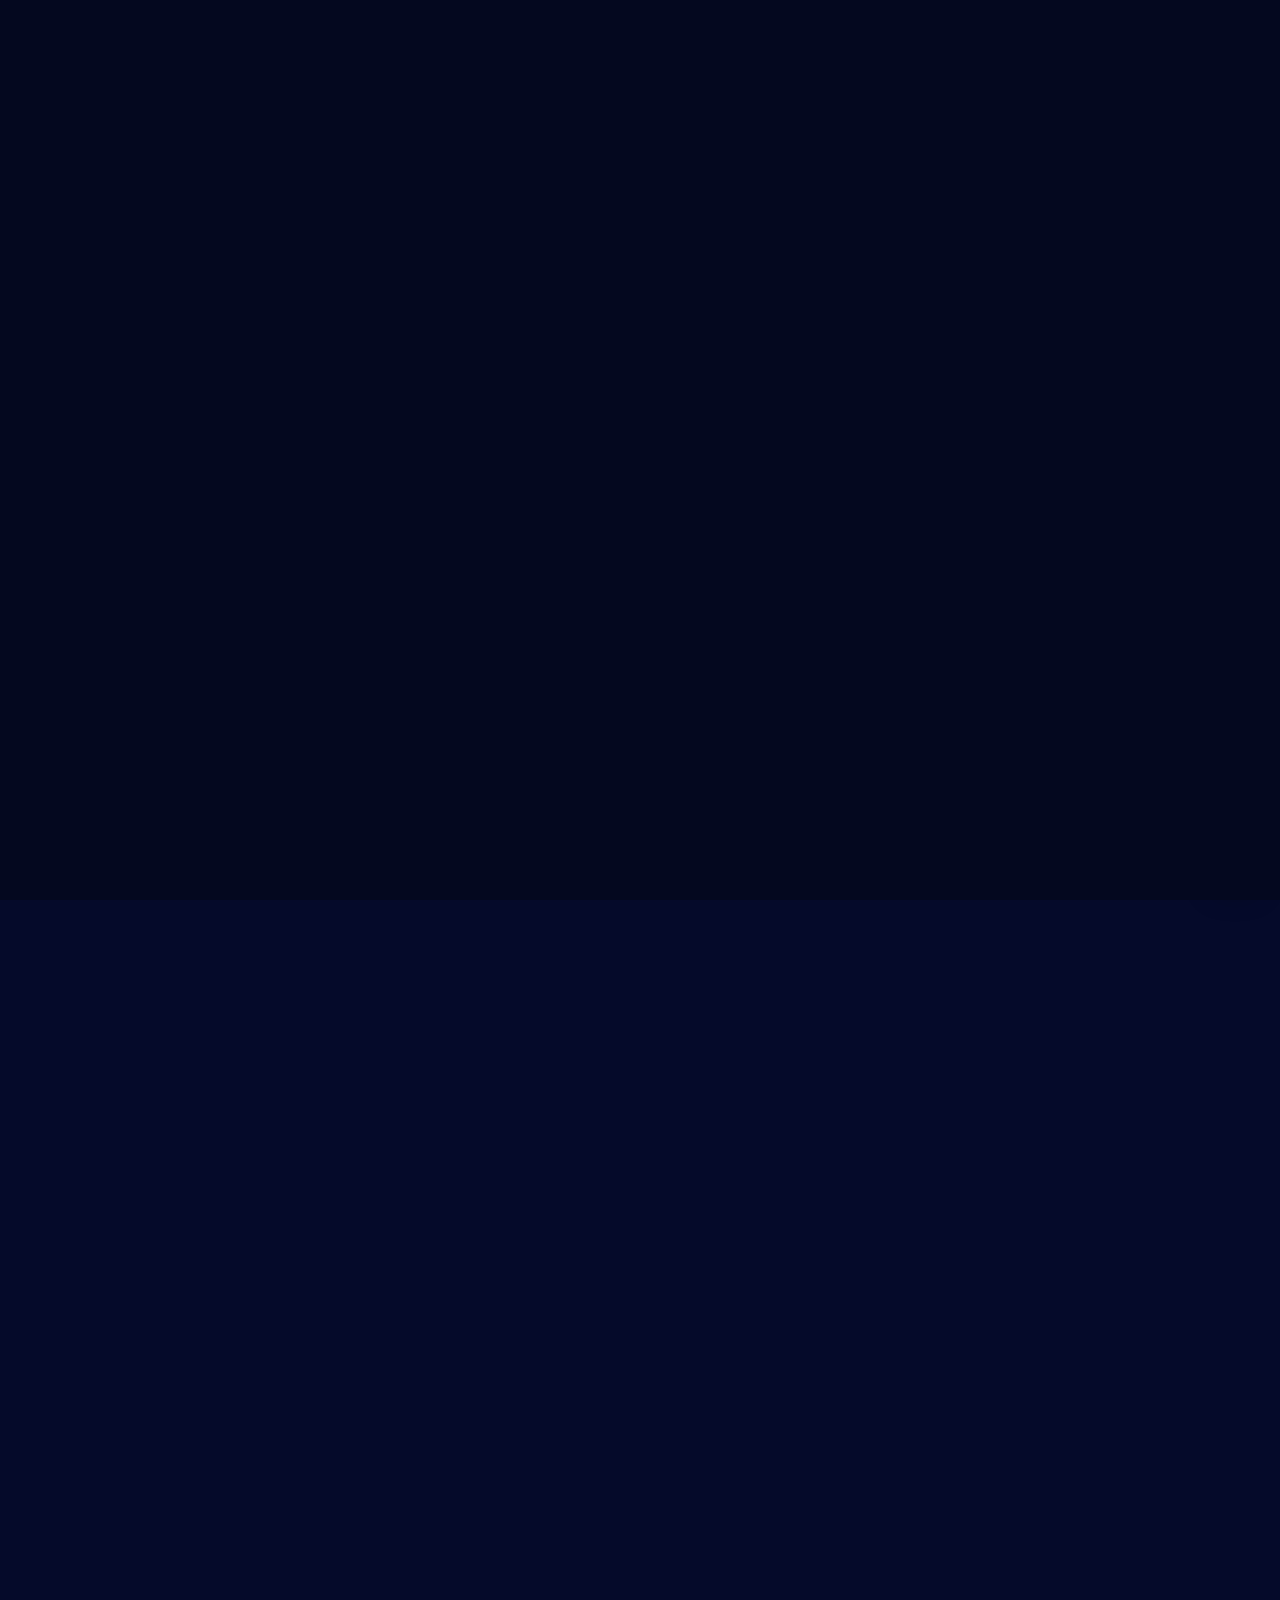
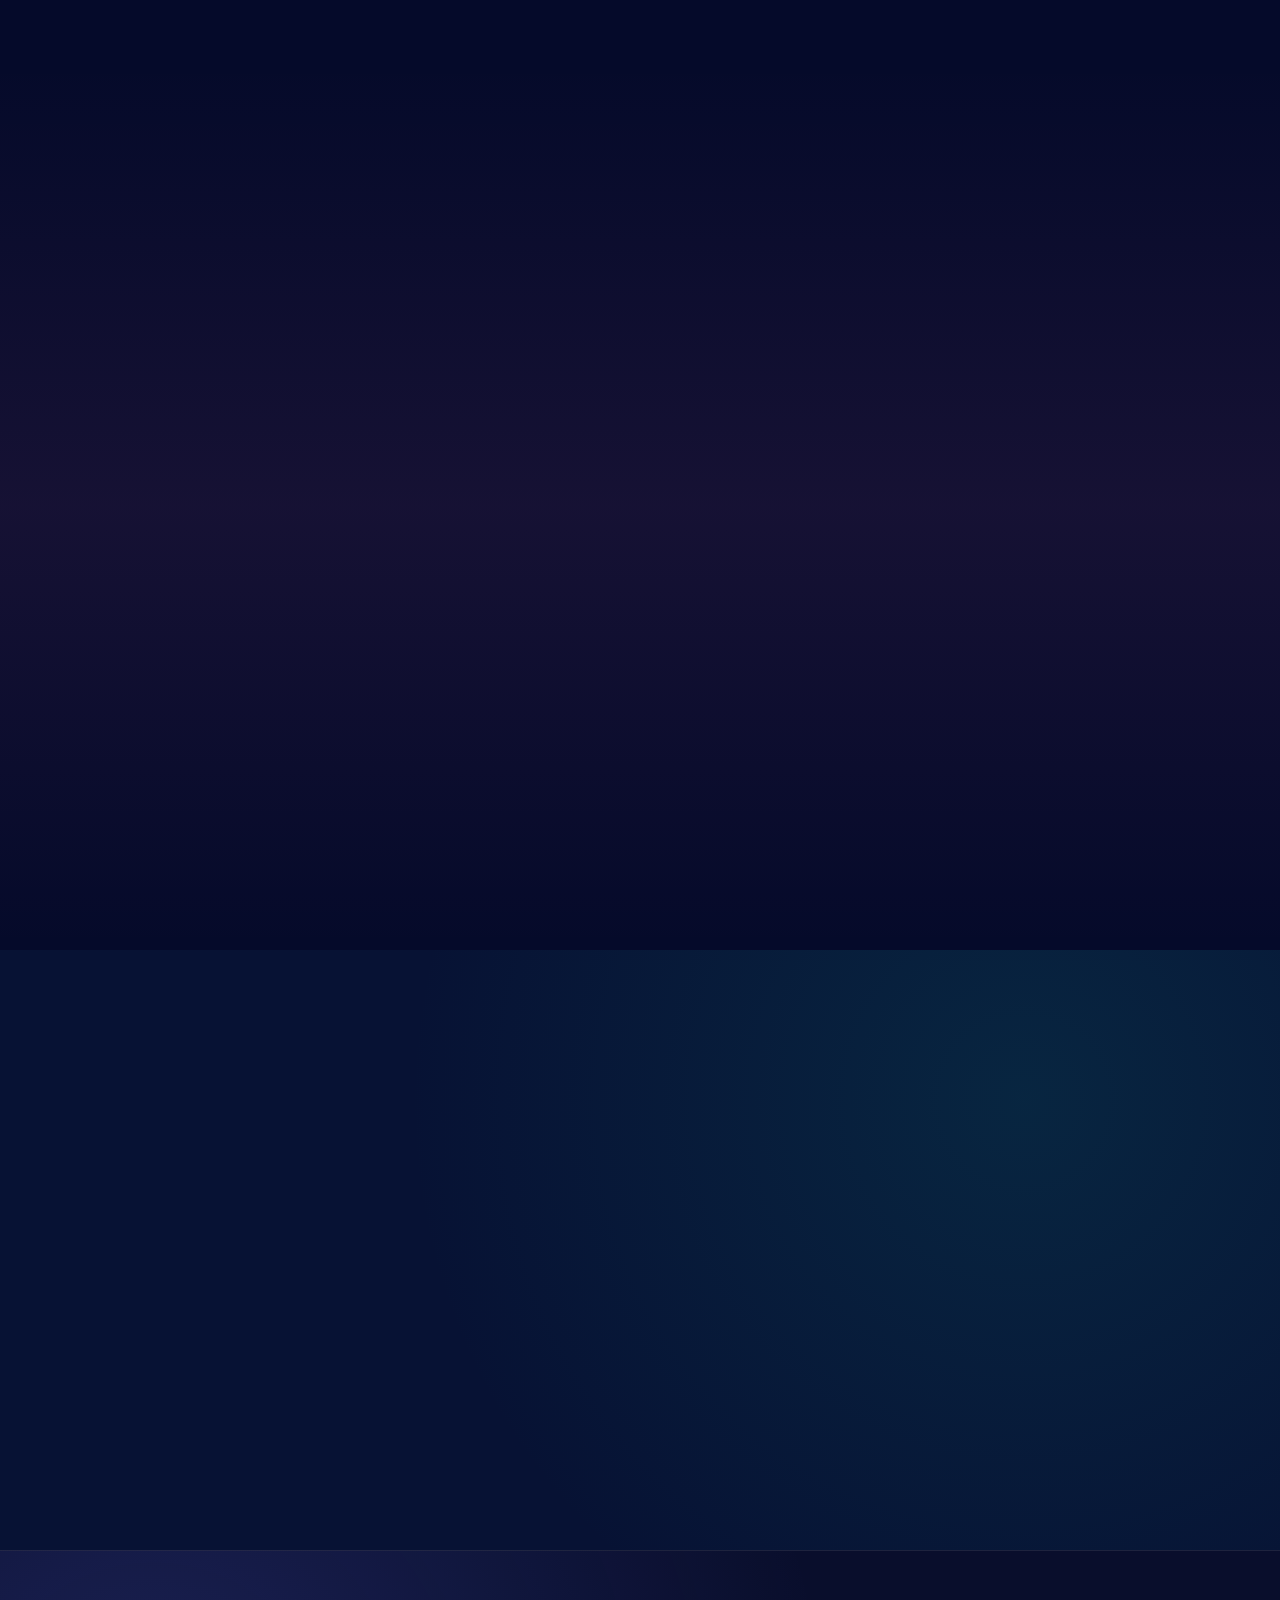
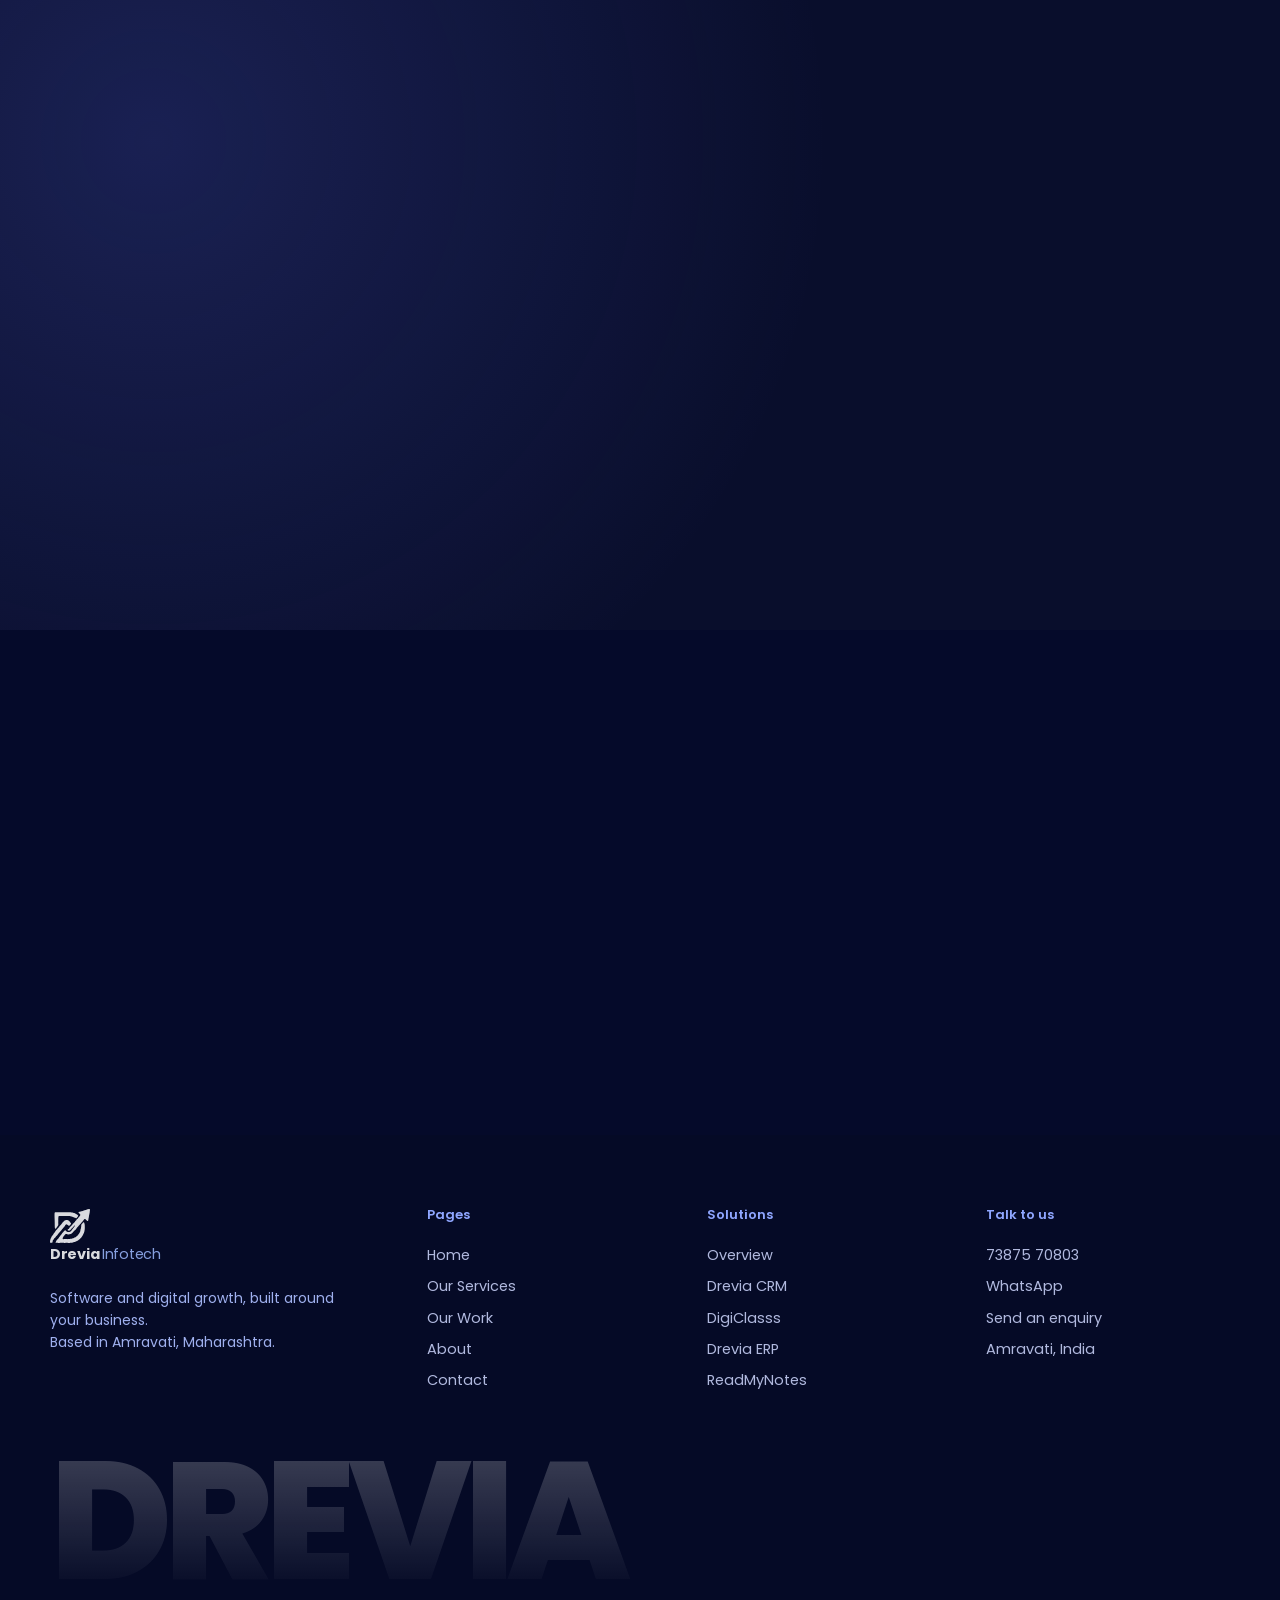
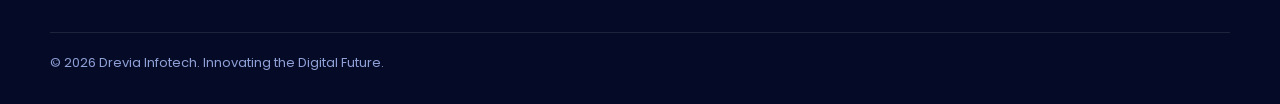
==== commit 01649498: "changes on home page" ====
--- a/index.html
+++ b/index.html
@@ -255,9 +255,9 @@
 <a class="brand" href="index.html" aria-label="Drevia Infotech home"><img src="assets/logo-mark.svg" alt="" class="lm"><div>Drevia <span>Infotech</span></div></a>
 <nav class="links" aria-label="Main"><a class="l on" href="index.html">Home</a><a class="l" href="services.html">Our Services</a><a class="l" href="work.html">Our Work</a><a class="l" href="about.html">About</a><a class="l" href="contact.html">Contact</a>
 <div class="cta-wrap"><button class="cta" aria-haspopup="true" aria-expanded="false">Solutions <svg width="14" height="14" viewBox="0 0 24 24" fill="none" stroke="currentColor" stroke-width="2.5"><path d="m6 9 6 6 6-6"/></svg></button>
-<div class="menu" role="menu"><a href="drevia-crm.html"><span class="ic" style="background:rgba(244,114,182,.18)">🎯</span><span><b>Drevia CRM</b><small>Leads, follow-ups and pipeline for every industry</small></span></a><a href="drevia-erp.html"><span class="ic" style="background:rgba(52,211,153,.18)">📊</span><span><b>Drevia ERP</b><small>Billing, stock, HR and reports in one system</small></span></a><a href="digiclasss.html"><span class="ic" style="background:rgba(45,212,191,.18)">🎓</span><span><b>DigiClasss</b><small>One app for institutes, teachers, students, parents</small></span></a><a href="readmynotes.html"><span class="ic" style="background:rgba(250,204,21,.18)">📚</span><span><b>ReadMyNotes</b><small>University-wise notes, papers and material</small></span></a><a class="all" href="solutions.html">See all solutions overview</a></div></div></nav>
+<div class="menu" role="menu"><a href="drevia-crm.html"><span class="ic" style="background:rgba(244,114,182,.18)">🎯</span><span><b>Drevia CRM</b><small>Leads, follow-ups and pipeline for every industry</small></span></a><a href="digiclasss.html"><span class="ic" style="background:rgba(45,212,191,.18)">🎓</span><span><b>DigiClasss</b><small>One app for institutes, teachers, students, parents</small></span></a><a href="drevia-erp.html"><span class="ic" style="background:rgba(52,211,153,.18)">📊</span><span><b>Drevia ERP</b><small>Billing, stock, HR and reports in one system</small></span></a><a href="readmynotes.html"><span class="ic" style="background:rgba(250,204,21,.18)">📚</span><span><b>ReadMyNotes</b><small>University-wise notes, papers and material</small></span></a><a class="all" href="solutions.html">See all solutions overview</a></div></div></nav>
 <button class="burger" aria-label="Open menu"><i></i><i></i><i></i></button></div></header>
-<div class="drawer" aria-label="Mobile menu"><a href="index.html">Home</a><a href="services.html">Our Services</a><a href="work.html">Our Work</a><a href="about.html">About</a><a href="contact.html">Contact</a><small>Solutions</small><a class="s" href="solutions.html">All solutions</a><a class="s" href="digiclasss.html">DigiClasss</a><a class="s" href="readmynotes.html">ReadMyNotes</a><a class="s" href="drevia-crm.html">Drevia CRM</a><a class="s" href="drevia-erp.html">Drevia ERP</a><a href="https://wa.me/917387570803" style="color:#7dffb0;font-size:18px;margin-top:20px">WhatsApp us: 73875 70803</a></div>
+<div class="drawer" aria-label="Mobile menu"><a href="index.html">Home</a><a href="services.html">Our Services</a><a href="work.html">Our Work</a><a href="about.html">About</a><a href="contact.html">Contact</a><small>Solutions</small><a class="s" href="solutions.html">All solutions</a><a class="s" href="drevia-crm.html">Drevia CRM</a><a class="s" href="digiclasss.html">DigiClasss</a><a class="s" href="drevia-erp.html">Drevia ERP</a><a class="s" href="readmynotes.html">ReadMyNotes</a><a href="https://wa.me/917387570803" style="color:#7dffb0;font-size:18px;margin-top:20px">WhatsApp us: 73875 70803</a></div>
 <main>
 <section class="hero"><div class="aurora"><i></i><i></i><i></i></div>
 <div class="wrap"><div class="grid"><div>
@@ -278,6 +278,14 @@
 <div class="pv on" data-v="0"><div class="kp2"><div><em id="kl">24</em><span>New leads</span></div><div><em id="kf">9</em><span>Follow-ups</span></div></div><div class="lst2" id="act"></div></div>
 <div class="pv" data-v="1"><div class="lst2" id="leads"></div><p class="pt">Tap a lead to move it forward</p></div>
 <div class="pbtn"><button type="button" id="addL">+ New lead</button><button type="button" id="addF">+ Follow-up</button></div><div class="ptoast" id="pt"></div></div></div></div></div></section>
+<nav class="home-quick" aria-label="Jump to a solution">
+<div class="wrap home-quick-in">
+  <span>Explore Drevia</span>
+  <a href="#home-crm">CRM â†—</a>
+  <a href="#home-digiclasss">DigiClasss â†—</a>
+  <a href="#home-websites">Business Websites â†—</a>
+</div>
+</nav>
 <section class="demo"><div class="wrap"><div class="db" data-r="up"><div class="dtxt"><span class="kick">Free demo</span><h2>Book a Free CRM Demo</h2><p class="dsub">CRM Software by Drevia Infotech</p>
 <p class="dp">See how Drevia CRM captures every lead and reminds your team to follow up. A free 30-minute walkthrough at a time that suits you.</p>
 <div class="acts"><button class="btn p" type="button" data-demo data-mag>Book Demo</button><a class="btn g" href="drevia-crm.html" data-mag>Know More</a></div></div>
@@ -291,19 +299,127 @@
 <a class="spot" href="services.html#marketing" data-r="up" style="--d:.24s" data-tilt="6"><div><div class="i">📈</div><h3>Digital marketing</h3><small>SEO, ChatGPT and Gemini visibility, Google Business Profile, ads.</small></div><span class="go">View service ↗</span></a>
 
 </div></div></section>
-<section class="pad cs"><div class="wrap"><div class="ct2"><div data-r="left"><span class="kick">Our product</span><h2>Drevia CRM. Never lose a lead again.</h2>
+<section class="pad cs" id="home-crm"><div class="wrap"><div class="ct2"><div data-r="left"><span class="kick">Our product</span><h2>Drevia CRM. Never lose a lead again.</h2>
 <p class="muted">Capture every enquiry, remember every follow-up and see your whole pipeline in one place. Shaped for the way your industry sells.</p>
 <ul class="adv2"><li><b>Capture</b> every lead in one place</li><li><b>Remind</b> your team to follow up</li><li><b>See</b> the pipeline at a glance</li><li><b>Assign</b> leads and track your team</li></ul>
 <div class="acts"><a class="btn p" href="drevia-crm.html" data-mag>Explore Drevia CRM</a><a class="btn g" href="solutions.html" data-mag>All solutions</a></div></div>
 <div class="mini" data-r="right"><div class="mc"><h6>New lead</h6><span class="c1">Rahul S.</span><span class="c1">Priya P.</span></div><div class="mc"><h6>Follow-up</h6><span class="c1">Amit J.</span><span class="c1 mv">Neha K.</span></div><div class="mc"><h6>Won</h6><span class="c1">Sagar D.</span></div></div></div>
 <h3 class="ih" data-r="up">Made for your industry</h3><div class="ind2"><div class="ii feat" data-r="up" style="--d:0.00s"><span>🏠</span><div><b>Real Estate</b><small>Enquiries, site visits and bookings</small></div></div><div class="ii" data-r="up" style="--d:0.07s"><span>🎓</span><div><b>Education</b><small>Admission enquiries to enrolments</small></div></div><div class="ii" data-r="up" style="--d:0.14s"><span>🏥</span><div><b>Healthcare</b><small>Appointments and patient follow-ups</small></div></div><div class="ii" data-r="up" style="--d:0.00s"><span>🚗</span><div><b>Automobile</b><small>Test drives and finance leads</small></div></div><div class="ii" data-r="up" style="--d:0.07s"><span>💎</span><div><b>Jewellery and Retail</b><small>Customers, occasions, wishlists</small></div></div><div class="ii" data-r="up" style="--d:0.14s"><span>💇</span><div><b>Salons and Wellness</b><small>Rebookings and offers</small></div></div><div class="ii" data-r="up" style="--d:0.00s"><span>🍽️</span><div><b>Restaurants and Cafes</b><small>Guests, events and offers</small></div></div><div class="ii" data-r="up" style="--d:0.07s"><span>🏦</span><div><b>Finance and Insurance</b><small>Renewals and call follow-ups</small></div></div><div class="ii" data-r="up" style="--d:0.14s"><span>🏗️</span><div><b>Construction and Interiors</b><small>Quotes and project stages</small></div></div></div></div></section>
+<!-- DigiClasss: dedicated education product -->
+<section class="home-product home-digi" id="home-digiclasss">
+ <div class="wrap home-product-grid">
+  <div class="home-product-copy" data-r="left">
+   <span class="home-eyebrow">02 / Education technology</span>
+   <h2>DigiClasss. <em>One connected institute.</em></h2>
+   <p>Connect institute owners, teachers, students and parents. Manage attendance, fees, assignments, notices and everyday communication from one platform.</p>
+
+   <div class="home-benefits">
+    <span>Attendance &amp; fees</span>
+    <span>Students &amp; teachers</span>
+    <span>Parents &amp; notices</span>
+   </div>
+
+   <div class="home-product-buttons">
+    <button class="btn p" type="button" data-demo data-demo-product="DigiClasss">Book a Demo â†—</button>
+    <a class="btn g" href="digiclasss.html">Know More â†’</a>
+   </div>
+  </div>
+
+  <div class="home-preview home-school" data-r="right" aria-label="Illustrative DigiClasss dashboard">
+   <div class="home-preview-head">
+    <span>ðŸŽ“ DigiClasss</span>
+    <small>â— Connected</small>
+   </div>
+   <div class="home-preview-sub">
+    Institute dashboard
+    <small>Today's overview</small>
+   </div>
+   <div class="home-preview-stats">
+    <div>
+     <small>Attendance</small>
+     <strong>94%</strong>
+     <span>Illustrative</span>
+    </div>
+    <div>
+     <small>Active students</small>
+     <strong>1,240</strong>
+     <span>Illustrative</span>
+    </div>
+   </div>
+   <div class="home-preview-notice">
+    <span>âœ“</span>
+    <div>
+     <b>Notice delivered</b>
+     <small>Keep everyone informed</small>
+    </div>
+   </div>
+   <small class="home-preview-disclaimer">Illustrative interface, not live statistics</small>
+  </div>
+ </div>
+</section>
+
+<!-- Business Websites: dedicated service section -->
+<section class="home-product home-websites" id="home-websites">
+ <div class="wrap">
+  <div class="home-product-grid">
+   <div class="home-product-copy" data-r="left">
+    <span class="home-eyebrow">03 / Websites and web applications</span>
+    <h2>A website built <em>for your business.</em></h2>
+    <p>From a premium static site to a dynamic platform with an admin panel, e-commerce store or custom web application â€” tailored to how your business works.</p>
+
+    <div class="home-product-buttons">
+     <a class="btn p" href="contact.html">Build Your Website â†—</a>
+     <a class="btn g" href="services.html#web">Know More â†’</a>
+    </div>
+   </div>
+
+   <div class="home-web-preview" data-r="right" aria-label="Illustrative business website design">
+    <div class="home-browser">
+     <div class="home-browser-bar">
+      <i></i><i></i><i></i>
+      <span>yourbusiness.com</span>
+     </div>
+     <div class="home-browser-body">
+      <small>YOUR BUSINESS, ONLINE</small>
+      <strong>Make a first impression that lasts.</strong>
+      <b>Explore services â†’</b>
+      <div class="home-browser-lines">
+       <i></i><i></i><i></i>
+      </div>
+     </div>
+    </div>
+    <div class="home-phone">
+     <small>MOBILE READY</small>
+     <strong>Your brand,<br>everywhere.</strong>
+     <i></i><i></i>
+    </div>
+   </div>
+  </div>
+
+  <div class="home-industries" data-r="up">
+   <h3>Whatever your business, we can build it.</h3>
+   <div class="home-industry-tags">
+    <span>Static Websites</span>
+    <span>Dynamic Websites + Admin Panel</span>
+    <span>E-commerce</span>
+    <span>Institute Websites</span>
+    <span>Restaurants &amp; CafÃ©s</span>
+    <span>Real Estate</span>
+    <span>Hospitals &amp; Clinics</span>
+    <span>Jewellery Shops</span>
+    <span>Business &amp; Office Websites</span>
+    <span>Custom Web Apps</span>
+   </div>
+  </div>
+ </div>
+</section>
 <section class="pad" style="padding-top:0"><div class="wrap"><div class="big-cta" data-r="zoom"><h2>Have a problem worth solving with software?</h2><p style="position:relative;font-size:18px;opacity:.9">Call us on 73875 70803 or send us the details.</p>
 <div class="acts"><a class="btn p" href="tel:+917387570803" data-mag>Call 73875 70803</a><a class="btn g" href="contact.html" data-mag>Fill the enquiry form</a></div></div></div></section>
 </main>
 <footer class="ft"><div class="wrap">
 <div class="fgrid"><div><a class="brand" href="index.html" style="color:#fff"><img src="assets/logo-mark-white.svg" alt=""><div>Drevia <span>Infotech</span></div></a>
 <p style="margin:16px 0 0;max-width:300px;color:#9fb0ee;font-size:14px">Software and digital growth, built around your business.<br>Based in Amravati, Maharashtra.</p></div>
-<div><h5>Pages</h5><a href="index.html">Home</a><a href="services.html">Our Services</a><a href="work.html">Our Work</a><a href="about.html">About</a><a href="contact.html">Contact</a></div><div><h5>Solutions</h5><a href="solutions.html">Overview</a><a href="digiclasss.html">DigiClasss</a><a href="readmynotes.html">ReadMyNotes</a><a href="drevia-crm.html">Drevia CRM</a><a href="drevia-erp.html">Drevia ERP</a></div>
+<div><h5>Pages</h5><a href="index.html">Home</a><a href="services.html">Our Services</a><a href="work.html">Our Work</a><a href="about.html">About</a><a href="contact.html">Contact</a></div><div><h5>Solutions</h5><a href="solutions.html">Overview</a><a href="drevia-crm.html">Drevia CRM</a><a href="digiclasss.html">DigiClasss</a><a href="drevia-erp.html">Drevia ERP</a><a href="readmynotes.html">ReadMyNotes</a></div>
 <div><h5>Talk to us</h5><a href="tel:+917387570803">73875 70803</a><a href="https://wa.me/917387570803">WhatsApp</a><a href="contact.html">Send an enquiry</a><a href="contact.html#map">Amravati, India</a></div></div>
 <div class="big" aria-hidden="true">DREVIA</div>
 <div class="fbot"><span>© 2026 Drevia Infotech. Innovating the Digital Future.</span></div></div></footer>
--- a/css/base.css
+++ b/css/base.css
@@ -176,3 +176,454 @@
 #dmok{text-align:center;padding:10px 0}#dmok p{color:#55608f;font-size:14.5px}.dm-ck svg{width:84px;height:84px}.dm-ck circle{stroke-dasharray:166;stroke-dashoffset:166;animation:dmk 1s forwards}.dm-ck path{stroke-dasharray:50;stroke-dashoffset:50;animation:dmk .6s .7s forwards}@keyframes dmk{to{stroke-dashoffset:0}}
 @media (max-width:560px){.dm{align-items:end;padding:0}.dm-b{width:100%;border-radius:26px 26px 0 0;padding:26px 20px calc(24px + env(safe-area-inset-bottom));transform:translateY(100%)}}
 @media (max-width:700px){.fab{right:12px;bottom:12px}.fab .ph{display:none}.fab a{width:46px;height:46px}.sh .spin{display:none}}
+
+/* Targeted CTA contrast fixes */
+.erp .end .btn.p,
+.notes .end .btn.p {
+ color:#fff!important;
+ -webkit-text-fill-color:#fff!important;
+}
+
+/* Homepage section navigation */
+.home #home-crm,
+.home #home-digiclasss,
+.home #home-websites {
+ scroll-margin-top:115px;
+}
+
+.home-quick {
+ background:#0c1642;
+ border-block:1px solid #ffffff24;
+ padding:12px 0;
+}
+
+.home-quick-in {
+ display:flex;
+ gap:9px;
+ align-items:center;
+ flex-wrap:wrap;
+}
+
+.home-quick-in>span {
+ font-size:11px;
+ letter-spacing:.1em;
+ text-transform:uppercase;
+ color:#a9b9f4;
+ font-weight:800;
+ margin-right:8px;
+}
+
+.home-quick a {
+ color:#eef2ff;
+ border:1px solid #ffffff35;
+ border-radius:99px;
+ padding:9px 15px;
+ font-size:12px;
+ transition:.2s;
+}
+
+.home-quick a:hover {
+ background:#30438e;
+ transform:translateY(-2px);
+}
+
+/* Separate product sections */
+.home-product {
+ padding:clamp(55px,7vw,90px) 0;
+ color:#fff;
+}
+
+.home-digi {
+ background:
+ radial-gradient(circle at 80% 25%,#0b747333,transparent 55%),
+ #071234;
+}
+
+.home-websites {
+ background:
+ radial-gradient(circle at 12% 28%,#5d6bed33,transparent 55%),
+ #090e2c;
+ border-top:1px solid #ffffff16;
+}
+
+.home-product-grid {
+ display:grid;
+ grid-template-columns:1fr 1fr;
+ gap:clamp(24px,5vw,70px);
+ align-items:center;
+}
+
+.home-product-copy h2 {
+ font-size:clamp(32px,4vw,54px);
+ font-weight:800;
+ line-height:1.1;
+ letter-spacing:-.04em;
+ margin:14px 0 18px;
+}
+
+.home-product-copy h2 em {
+ font-style:normal;
+ color:#88e4d8;
+}
+
+.home-websites h2 em {
+ color:#b5bdff;
+}
+
+.home-eyebrow {
+ color:#77e3d4;
+ font-size:11px;
+ letter-spacing:.12em;
+ font-weight:800;
+ text-transform:uppercase;
+}
+
+.home-websites .home-eyebrow {
+ color:#b5bdff;
+}
+
+.home-product-copy>p {
+ color:#c5d1f2;
+ max-width:540px;
+ line-height:1.75;
+ font-size:14px;
+}
+
+.home-benefits {
+ display:flex;
+ gap:9px;
+ flex-wrap:wrap;
+ margin-top:20px;
+}
+
+.home-benefits span {
+ border:1px solid #7ce3d34a;
+ background:#7ce3d314;
+ border-radius:99px;
+ padding:8px 11px;
+ color:#cbfff4;
+ font-size:11px;
+}
+
+.home-product-buttons {
+ display:flex;
+ gap:11px;
+ flex-wrap:wrap;
+ margin-top:24px;
+}
+
+.home-product-buttons .btn {
+ min-height:46px;
+ padding:12px 18px;
+ font-size:13px;
+}
+
+.home-product-buttons .btn.p {
+ background:linear-gradient(135deg,#0da9aa,#337bd4);
+ color:#fff;
+}
+
+.home-websites .home-product-buttons .btn.p {
+ background:linear-gradient(135deg,#536fce,#7555d1);
+}
+
+/* DigiClasss dashboard preview */
+.home-preview {
+ border:1px solid #8be6d14d;
+ background:#111f45;
+ border-radius:24px;
+ padding:25px;
+ box-shadow:0 26px 65px -40px #0f778c;
+}
+
+.home-preview-head,
+.home-preview-sub {
+ display:flex;
+ justify-content:space-between;
+ align-items:center;
+ gap:10px;
+}
+
+.home-preview-head {
+ font-weight:800;
+ padding-bottom:18px;
+ border-bottom:1px solid #ffffff20;
+}
+
+.home-preview-head small {
+ color:#7de9cd;
+}
+
+.home-preview-sub {
+ padding:20px 0 5px;
+ font-size:14px;
+}
+
+.home-preview-sub small,
+.home-preview-stats small,
+.home-preview-stats span,
+.home-preview-notice small {
+ color:#c1d2ef;
+ font-size:11px;
+}
+
+.home-preview-stats {
+ display:grid;
+ grid-template-columns:1fr 1fr;
+ gap:12px;
+ margin:12px 0 16px;
+}
+
+.home-preview-stats>div {
+ border:1px solid #ffffff1e;
+ background:#ffffff0b;
+ padding:18px;
+ border-radius:15px;
+}
+
+.home-preview-stats strong {
+ display:block;
+ font-size:clamp(30px,4vw,43px);
+ line-height:1.3;
+}
+
+.home-preview-stats span {
+ color:#82e6d8;
+}
+
+.home-preview-notice {
+ display:flex;
+ gap:12px;
+ align-items:center;
+ background:#1a73612b;
+ border:1px solid #8be6d12d;
+ padding:15px;
+ border-radius:13px;
+}
+
+.home-preview-notice>span {
+ background:#157e74;
+ border-radius:50%;
+ width:32px;
+ height:32px;
+ display:grid;
+ place-items:center;
+ flex:none;
+}
+
+.home-preview-notice b,
+.home-preview-notice small {
+ display:block;
+}
+
+.home-preview-disclaimer {
+ display:block;
+ text-align:right;
+ color:#8097bc;
+ margin-top:12px;
+ font-size:10px;
+}
+
+/* Business website preview */
+.home-web-preview {
+ position:relative;
+ min-height:290px;
+ padding:15px 39px 10px 0;
+ display:flex;
+ align-items:center;
+ justify-content:center;
+}
+
+.home-browser {
+ width:min(100%,420px);
+ border:5px solid #354577;
+ border-radius:18px;
+ background:#e5ecff;
+ color:#1b2859;
+ overflow:hidden;
+ box-shadow:0 28px 62px -32px #5c71c4;
+}
+
+.home-browser-bar {
+ height:35px;
+ background:#263466;
+ display:flex;
+ align-items:center;
+ gap:5px;
+ padding:0 12px;
+}
+
+.home-browser-bar i {
+ width:6px;
+ height:6px;
+ background:#a2b4ed;
+ border-radius:50%;
+}
+
+.home-browser-bar span {
+ color:#cbd5ff;
+ margin:auto;
+ font-size:10px;
+}
+
+.home-browser-body {
+ background:linear-gradient(125deg,#eef2ff,#d3dfff);
+ padding:23px;
+ min-height:230px;
+}
+
+.home-browser-body small {
+ font-size:10px;
+ color:#5573b6;
+ letter-spacing:.1em;
+}
+
+.home-browser-body strong {
+ display:block;
+ font-size:clamp(19px,2.8vw,29px);
+ line-height:1.15;
+ margin:13px 0;
+ max-width:310px;
+ letter-spacing:-.04em;
+}
+
+.home-browser-body b {
+ display:inline-block;
+ padding:9px 12px;
+ background:#4b5eb5;
+ color:#fff;
+ border-radius:7px;
+ font-size:10px;
+}
+
+.home-browser-lines {
+ display:flex;
+ gap:7px;
+ margin-top:27px;
+}
+
+.home-browser-lines i {
+ height:9px;
+ flex:1;
+ border-radius:5px;
+ background:#b8c9ef;
+}
+
+.home-phone {
+ position:absolute;
+ right:0;
+ bottom:0;
+ width:110px;
+ min-height:200px;
+ border:6px solid #2b3b6d;
+ border-radius:20px;
+ background:linear-gradient(160deg,#3457b0,#8a60cb);
+ padding:30px 10px 15px;
+ box-shadow:0 15px 36px -13px #050923;
+}
+
+.home-phone small {
+ font-size:9px;
+}
+
+.home-phone strong {
+ display:block;
+ font-size:15px;
+ line-height:1.3;
+ margin:22px 0;
+}
+
+.home-phone i {
+ display:block;
+ background:#ffffff44;
+ height:8px;
+ border-radius:5px;
+ margin-top:10px;
+}
+
+.home-phone i:last-child {
+ width:65%;
+}
+
+.home-industries {
+ margin-top:25px;
+ border-top:1px solid #ffffff22;
+ padding-top:26px;
+}
+
+.home-industries h3 {
+ font-size:clamp(18px,2.5vw,24px);
+ margin-bottom:16px;
+}
+
+.home-industry-tags {
+ display:flex;
+ flex-wrap:wrap;
+ gap:9px;
+}
+
+.home-industry-tags span {
+ padding:10px 14px;
+ background:#ffffff0d;
+ border:1px solid #ffffff2e;
+ border-radius:9px;
+ font-size:12px;
+ color:#dbe2ff;
+}
+
+/* Tablet and mobile */
+@media(max-width:880px) {
+ .home-product-grid {
+  grid-template-columns:1fr;
+ }
+ .home-preview,
+ .home-web-preview {
+  max-width:560px;
+  width:100%;
+  margin:auto;
+ }
+}
+
+@media(max-width:600px) {
+ .home-product {
+  padding:50px 0;
+ }
+ .home-product-copy h2 {
+  font-size:34px;
+ }
+ .home-quick-in>span {
+  width:100%;
+ }
+ .home-quick a {
+  font-size:11px;
+  padding:8px 10px;
+ }
+ .home-product-buttons .btn {
+  flex:1 1 140px;
+  text-align:center;
+ }
+ .home-preview {
+  padding:16px;
+ }
+ .home-web-preview {
+  min-height:250px;
+ }
+ .home-browser-body {
+  padding:15px;
+ }
+ .home-phone {
+  transform:scale(.82);
+  transform-origin:right bottom;
+ }
+ .home-industry-tags {
+  flex-wrap:nowrap;
+  overflow-x:auto;
+  padding-bottom:12px;
+  scroll-snap-type:x proximity;
+ }
+ .home-industry-tags span {
+  white-space:nowrap;
+  flex:none;
+  scroll-snap-align:start;
+ }
+}
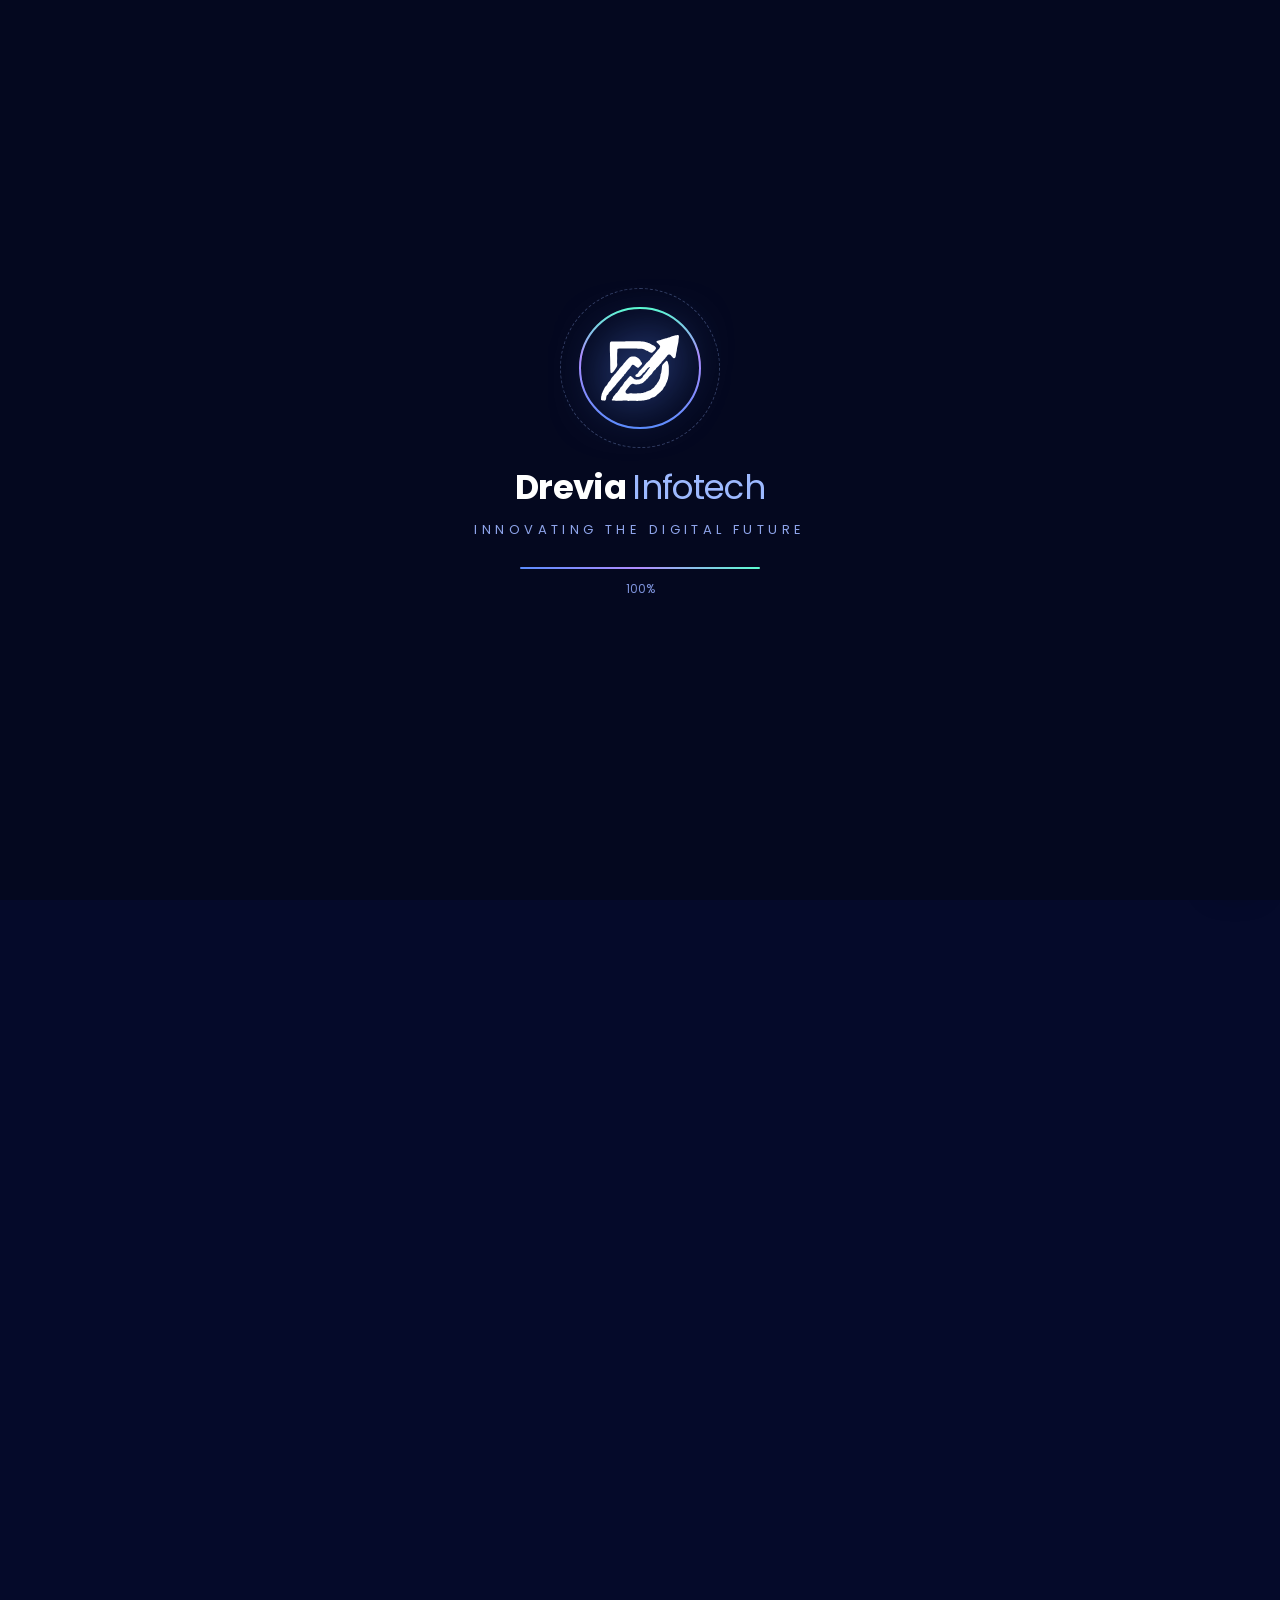
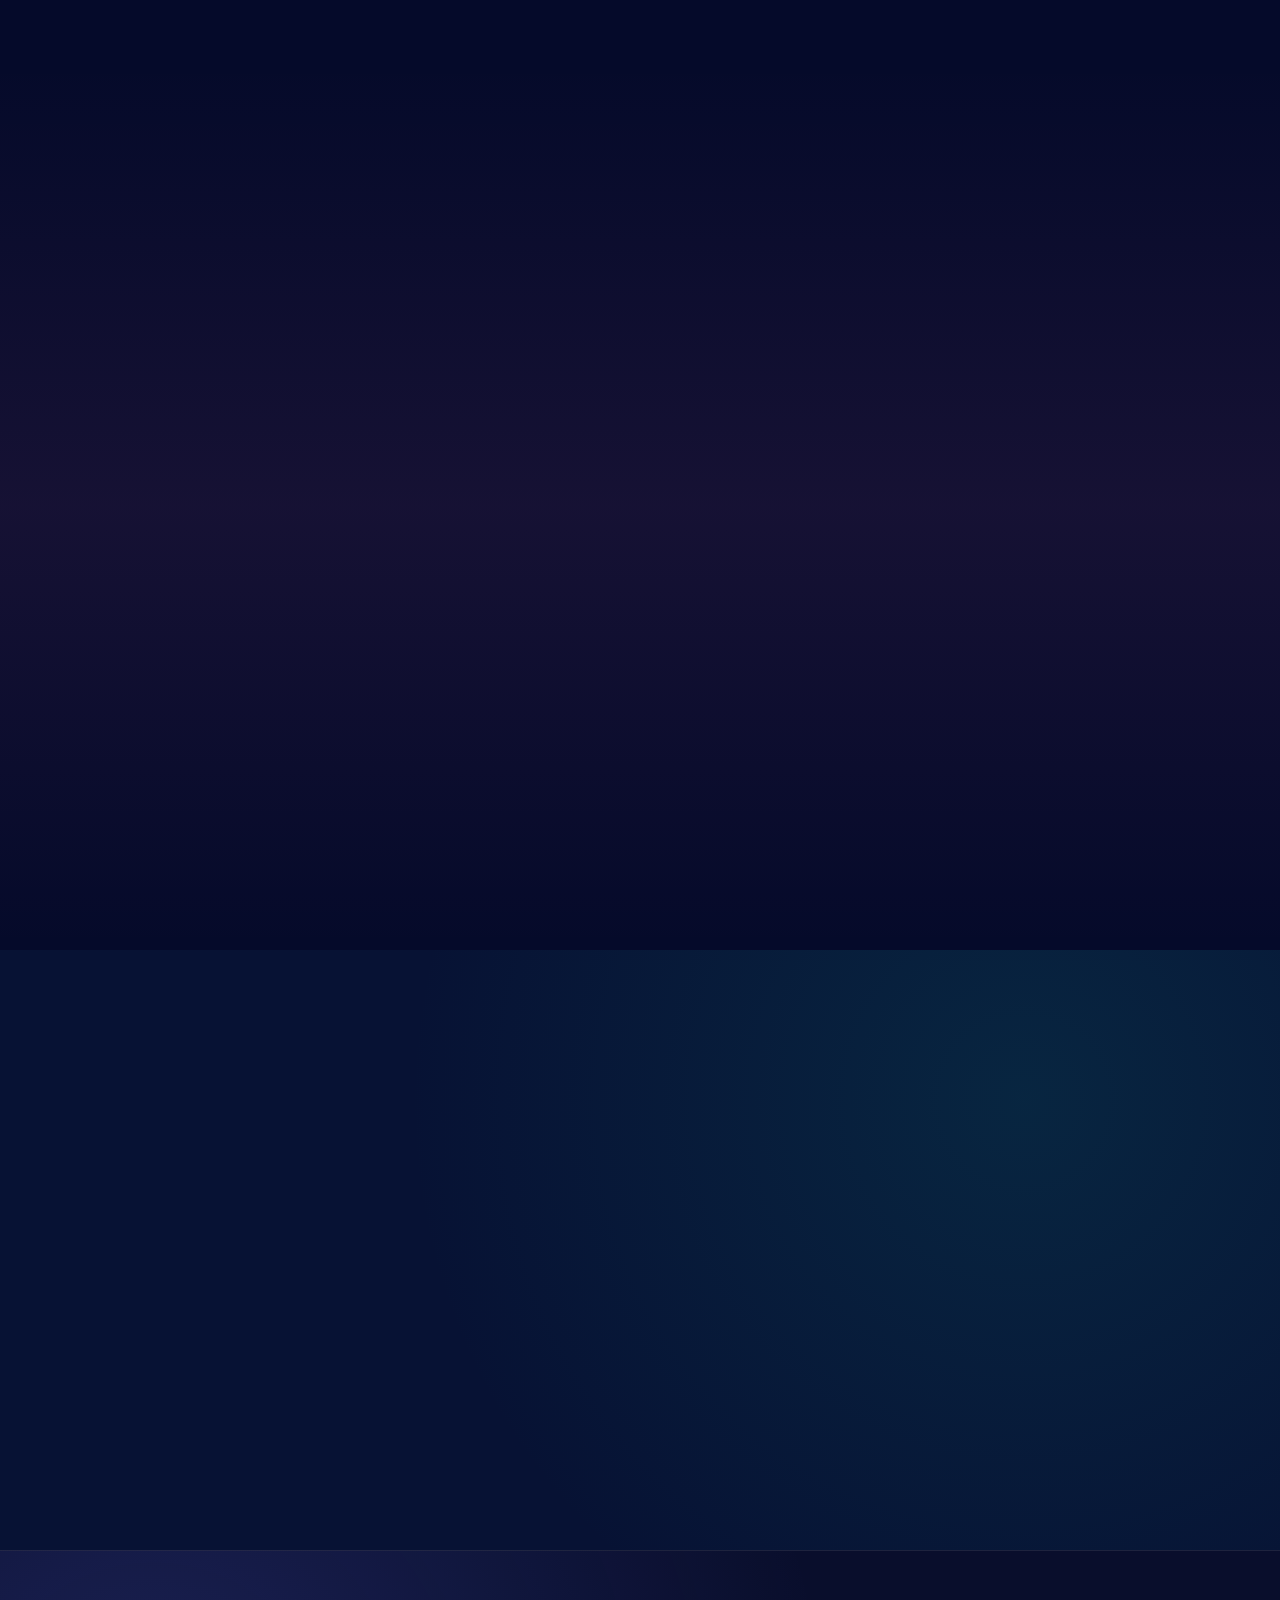
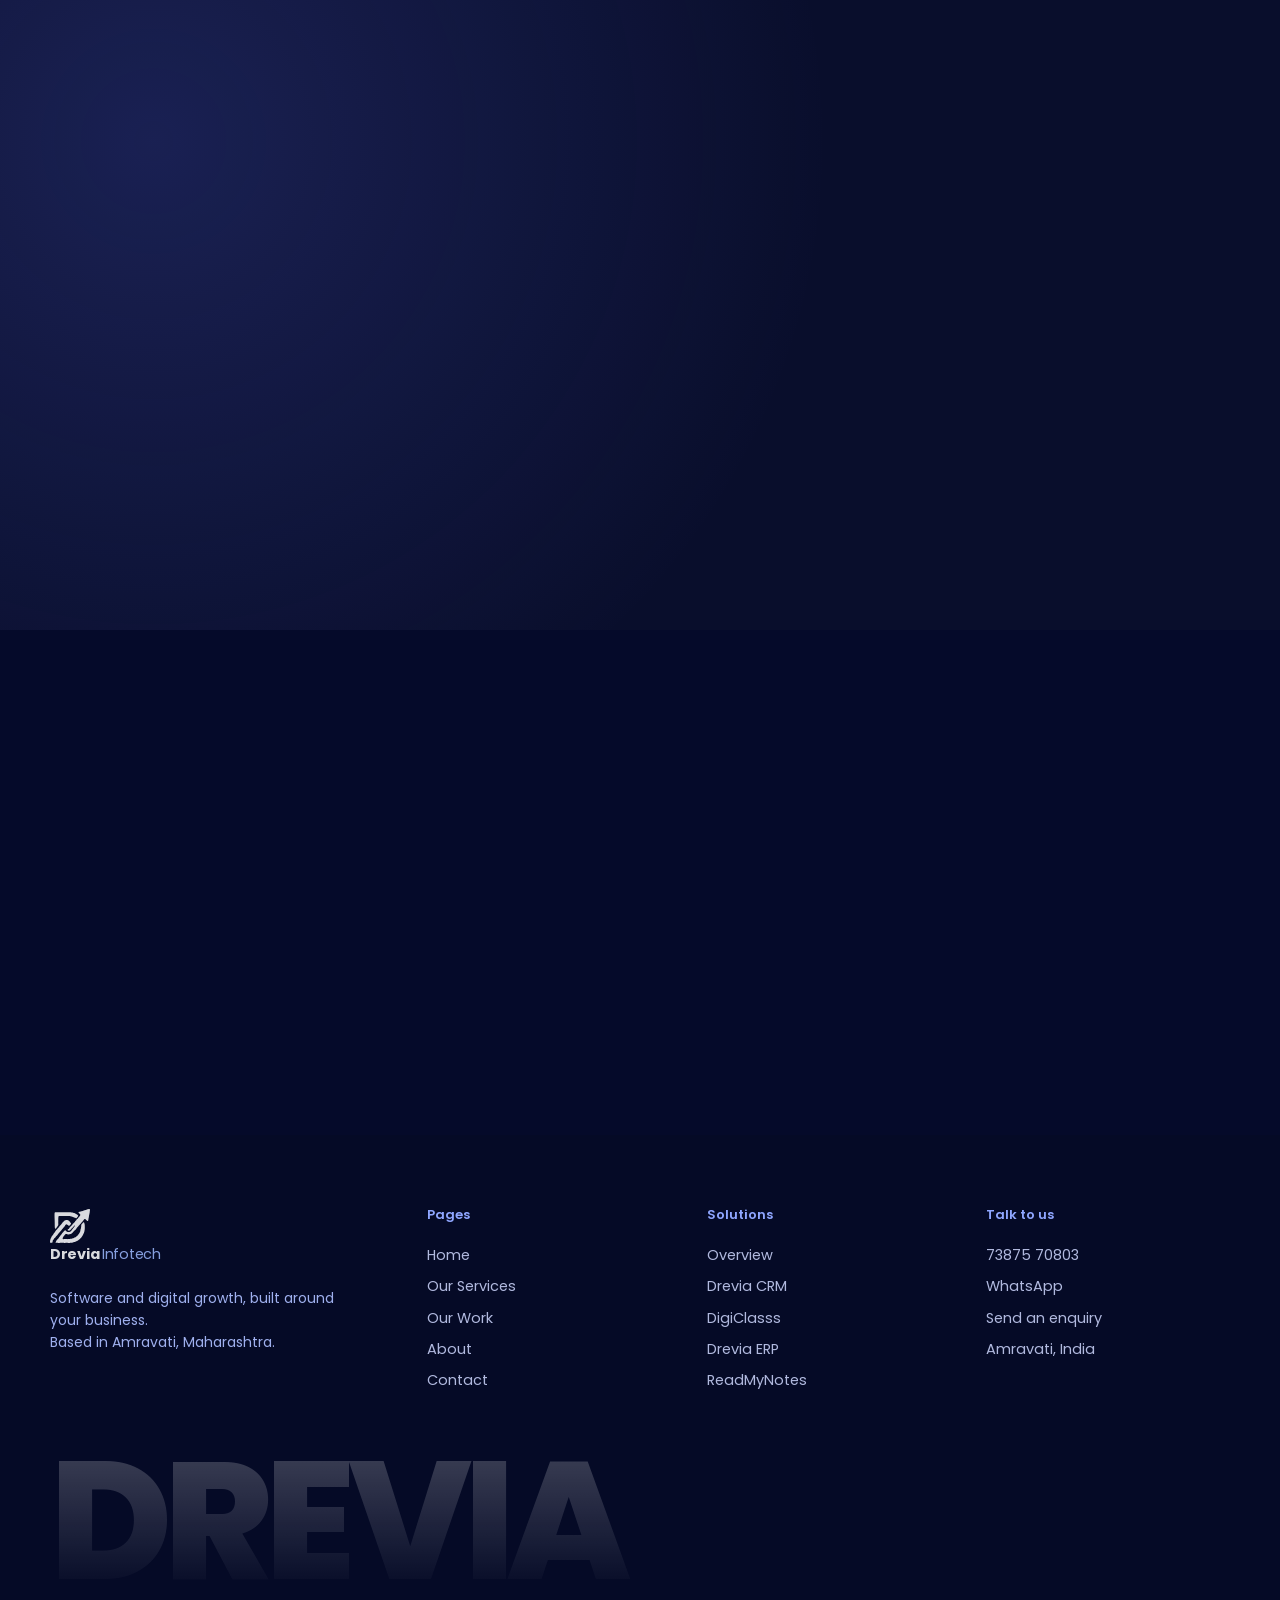
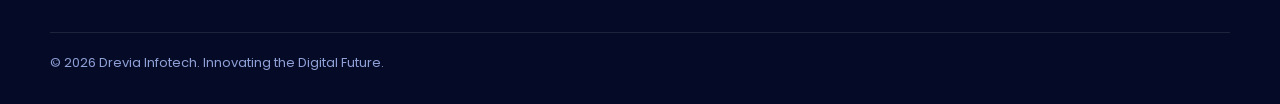
==== commit d6a00c8a: "error correction" ====
--- a/index.html
+++ b/index.html
@@ -320,15 +320,15 @@
    </div>
 
    <div class="home-product-buttons">
-    <button class="btn p" type="button" data-demo data-demo-product="DigiClasss">Book a Demo â†—</button>
-    <a class="btn g" href="digiclasss.html">Know More â†’</a>
+    <button class="btn p" type="button" data-demo data-demo-product="DigiClasss">Book a Demo &#8599; </button>
+    <a class="btn g" href="digiclasss.html">Know More &#8599;’</a>
    </div>
   </div>
 
   <div class="home-preview home-school" data-r="right" aria-label="Illustrative DigiClasss dashboard">
    <div class="home-preview-head">
-    <span>ðŸŽ“ DigiClasss</span>
-    <small>â— Connected</small>
+    <span>&#127891; DigiClasss</span>
+    <small>&#9679; Connected</small>
    </div>
    <div class="home-preview-sub">
     Institute dashboard
@@ -347,7 +347,7 @@
     </div>
    </div>
    <div class="home-preview-notice">
-    <span>âœ“</span>
+    <span>&#10003;</span>
     <div>
      <b>Notice delivered</b>
      <small>Keep everyone informed</small>
@@ -368,8 +368,8 @@
     <p>From a premium static site to a dynamic platform with an admin panel, e-commerce store or custom web application â€” tailored to how your business works.</p>
 
     <div class="home-product-buttons">
-     <a class="btn p" href="contact.html">Build Your Website â†—</a>
-     <a class="btn g" href="services.html#web">Know More â†’</a>
+     <a class="btn p" href="contact.html">Build Your Website &#8599;</a>
+     <a class="btn g" href="services.html#web">Know More &#8599;</a>
     </div>
    </div>
 
@@ -382,7 +382,7 @@
      <div class="home-browser-body">
       <small>YOUR BUSINESS, ONLINE</small>
       <strong>Make a first impression that lasts.</strong>
-      <b>Explore services â†’</b>
+      <b>Explore services &#8599;</b>
       <div class="home-browser-lines">
        <i></i><i></i><i></i>
       </div>
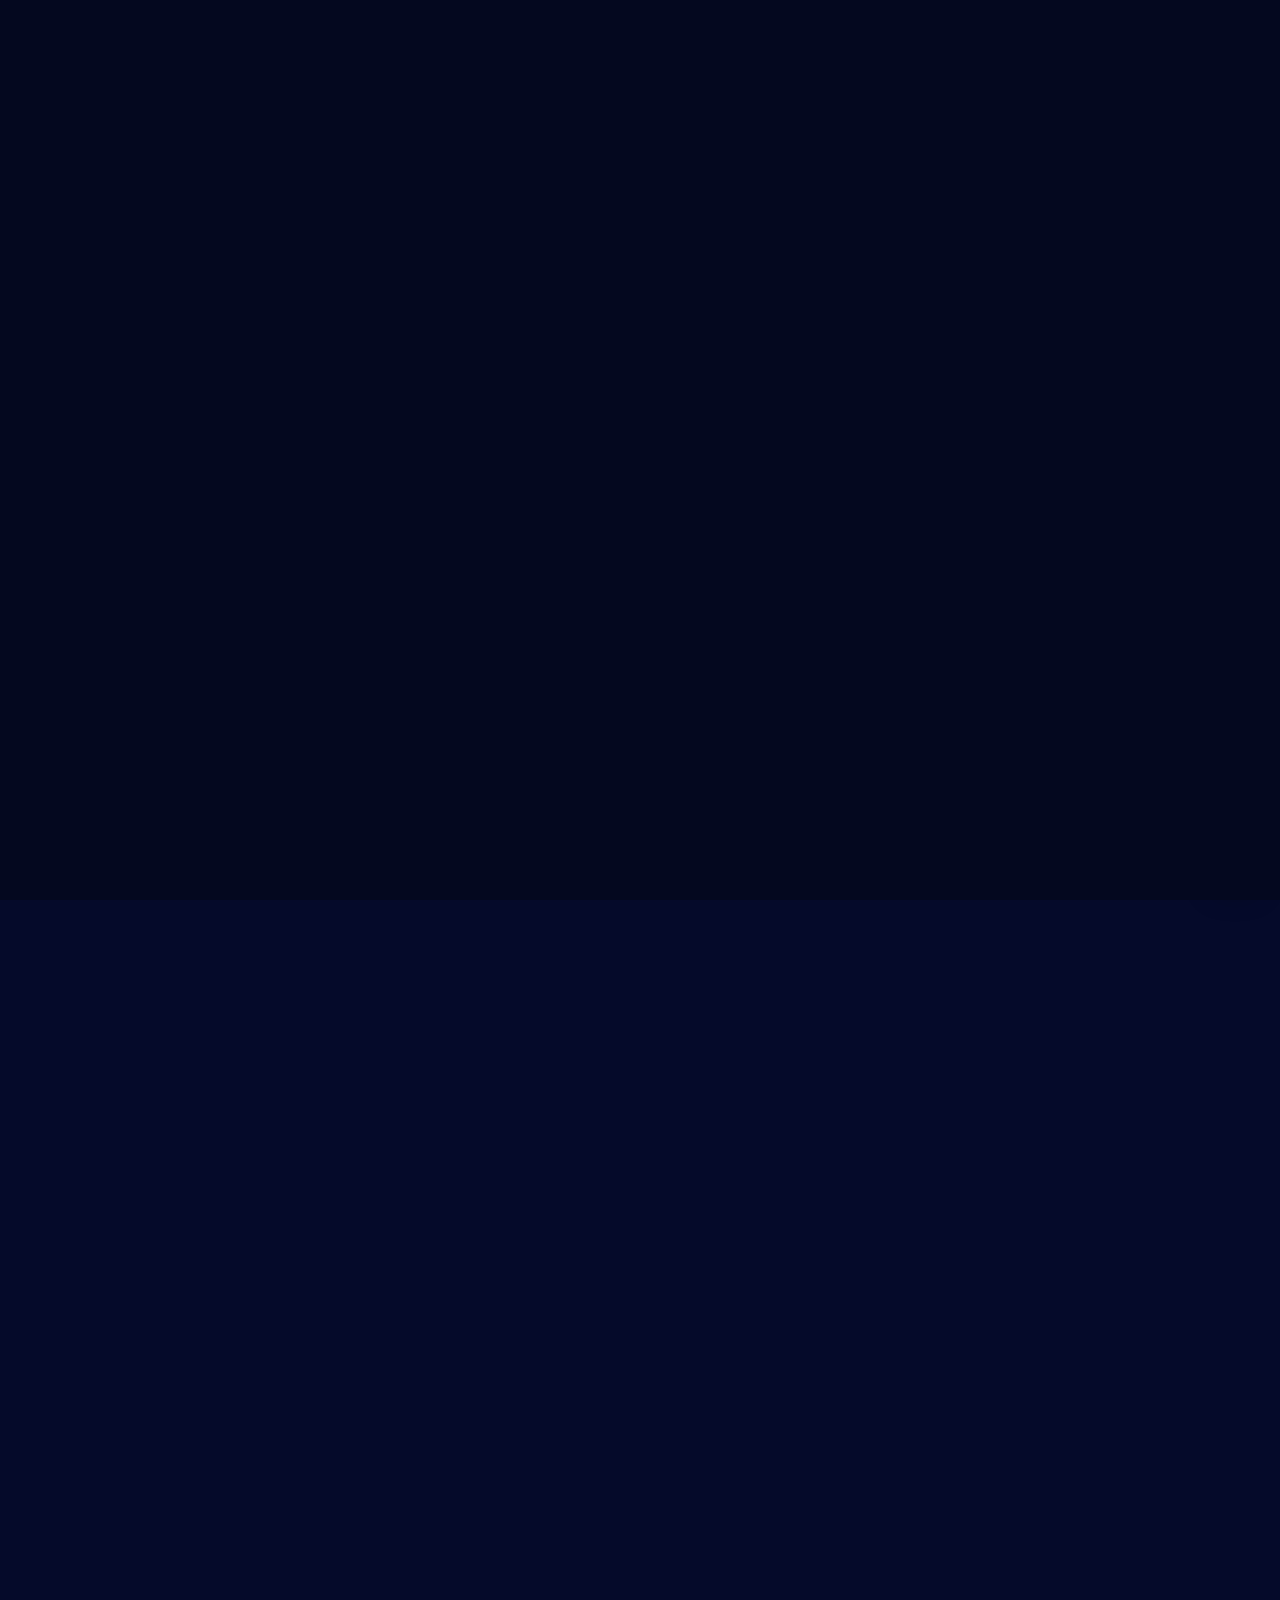
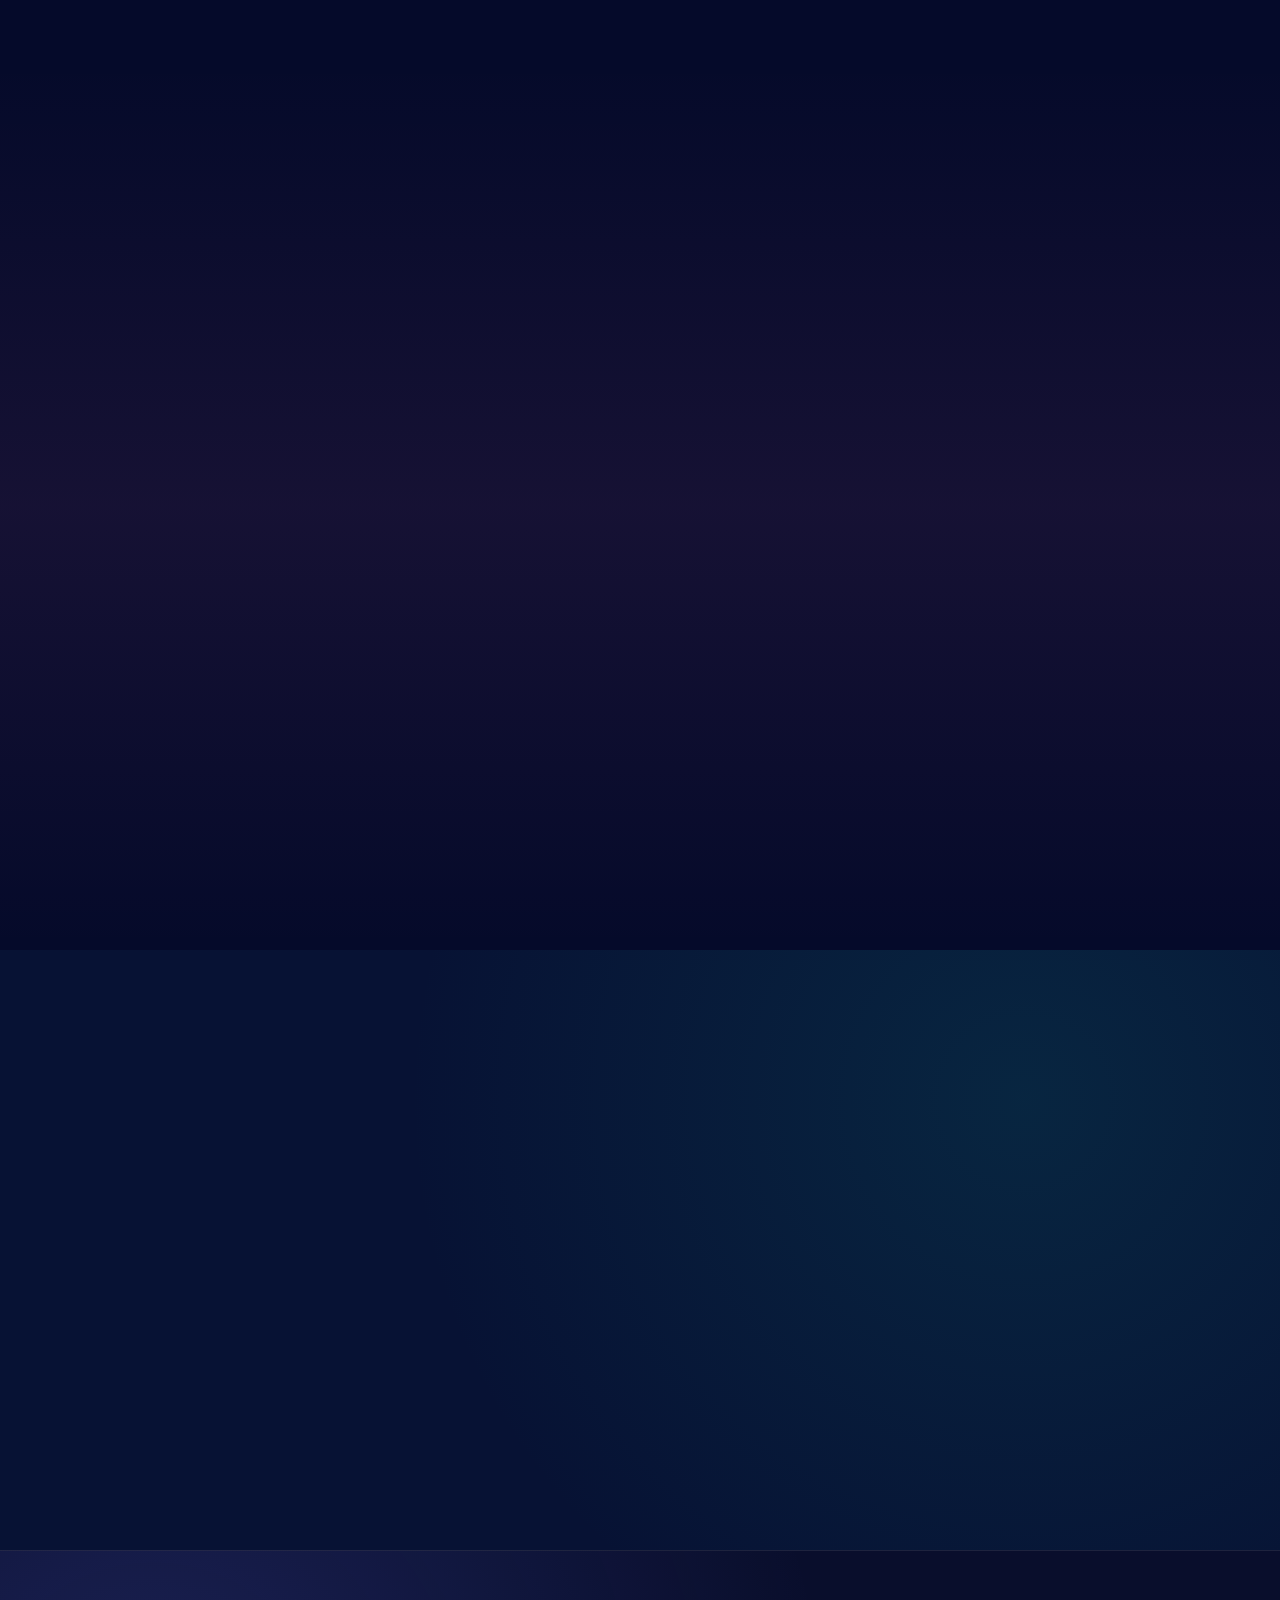
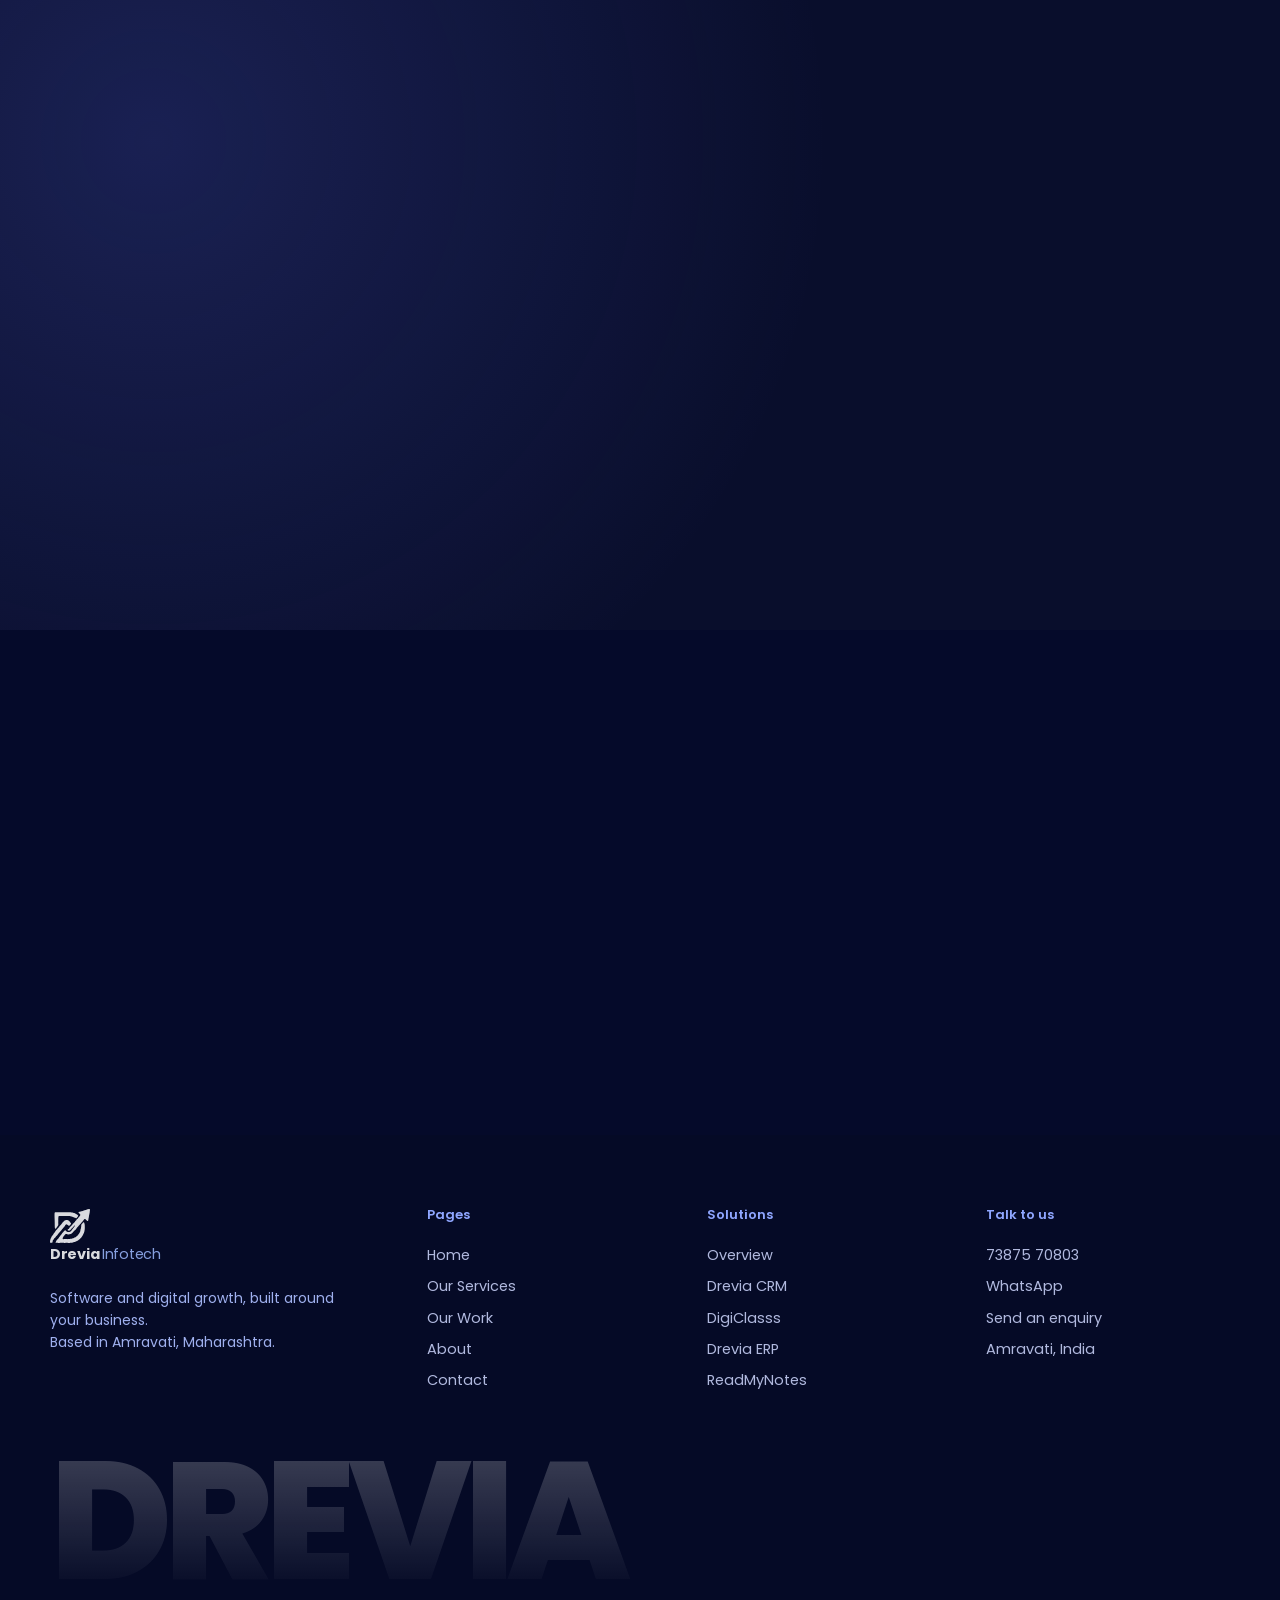
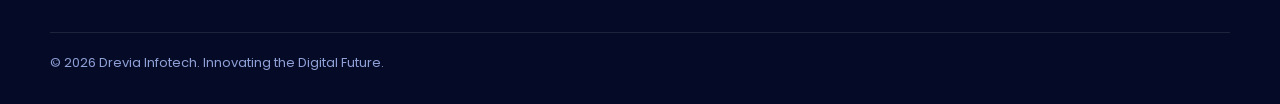
==== commit 0ecae91e: "error update" ====
--- a/index.html
+++ b/index.html
@@ -281,9 +281,9 @@
 <nav class="home-quick" aria-label="Jump to a solution">
 <div class="wrap home-quick-in">
   <span>Explore Drevia</span>
-  <a href="#home-crm">CRM â†—</a>
-  <a href="#home-digiclasss">DigiClasss â†—</a>
-  <a href="#home-websites">Business Websites â†—</a>
+  <a href="#home-crm">CRM &#8599;</a>
+  <a href="#home-digiclasss">DigiClasss &#8599;</a>
+  <a href="#home-websites">Business Websites &#8599;</a>
 </div>
 </nav>
 <section class="demo"><div class="wrap"><div class="db" data-r="up"><div class="dtxt"><span class="kick">Free demo</span><h2>Book a Free CRM Demo</h2><p class="dsub">CRM Software by Drevia Infotech</p>
@@ -321,7 +321,7 @@
 
    <div class="home-product-buttons">
     <button class="btn p" type="button" data-demo data-demo-product="DigiClasss">Book a Demo &#8599; </button>
-    <a class="btn g" href="digiclasss.html">Know More &#8599;’</a>
+    <a class="btn g" href="digiclasss.html">Know More &#8599;</a>
    </div>
   </div>
 
